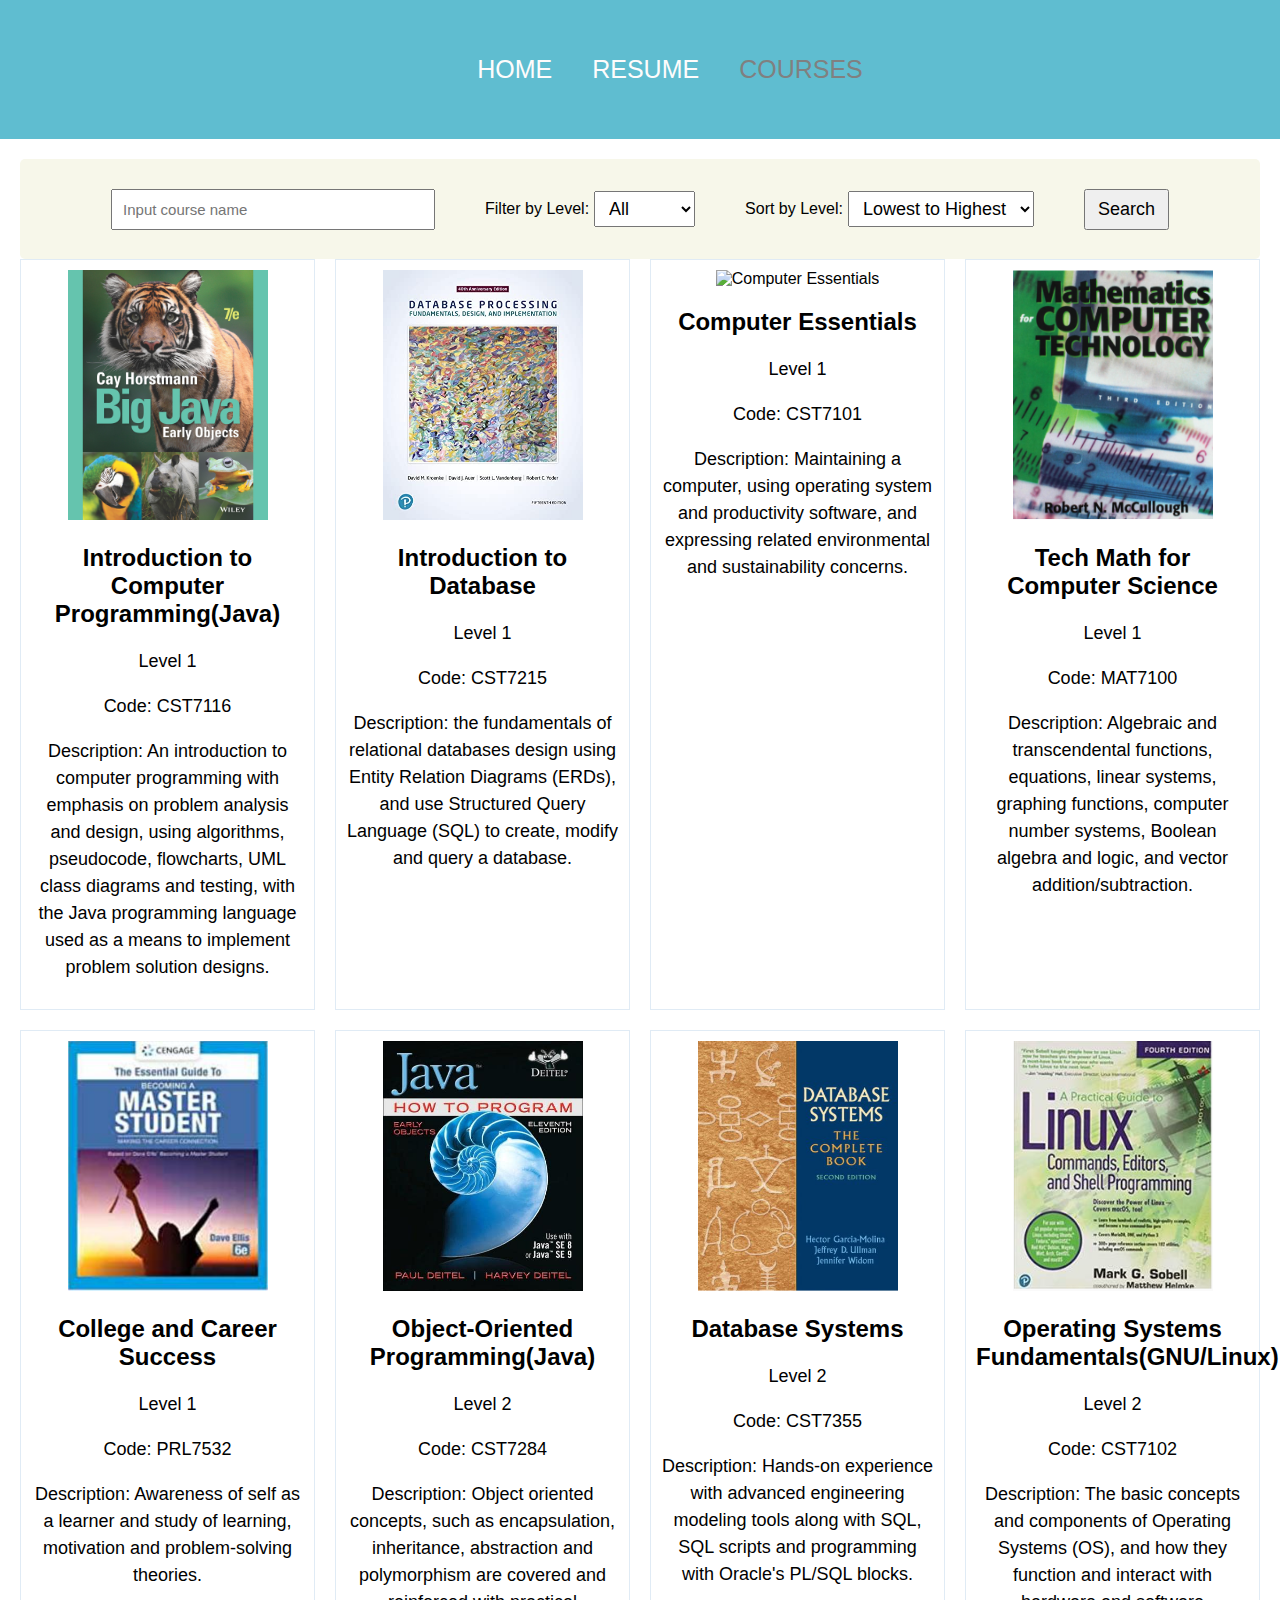
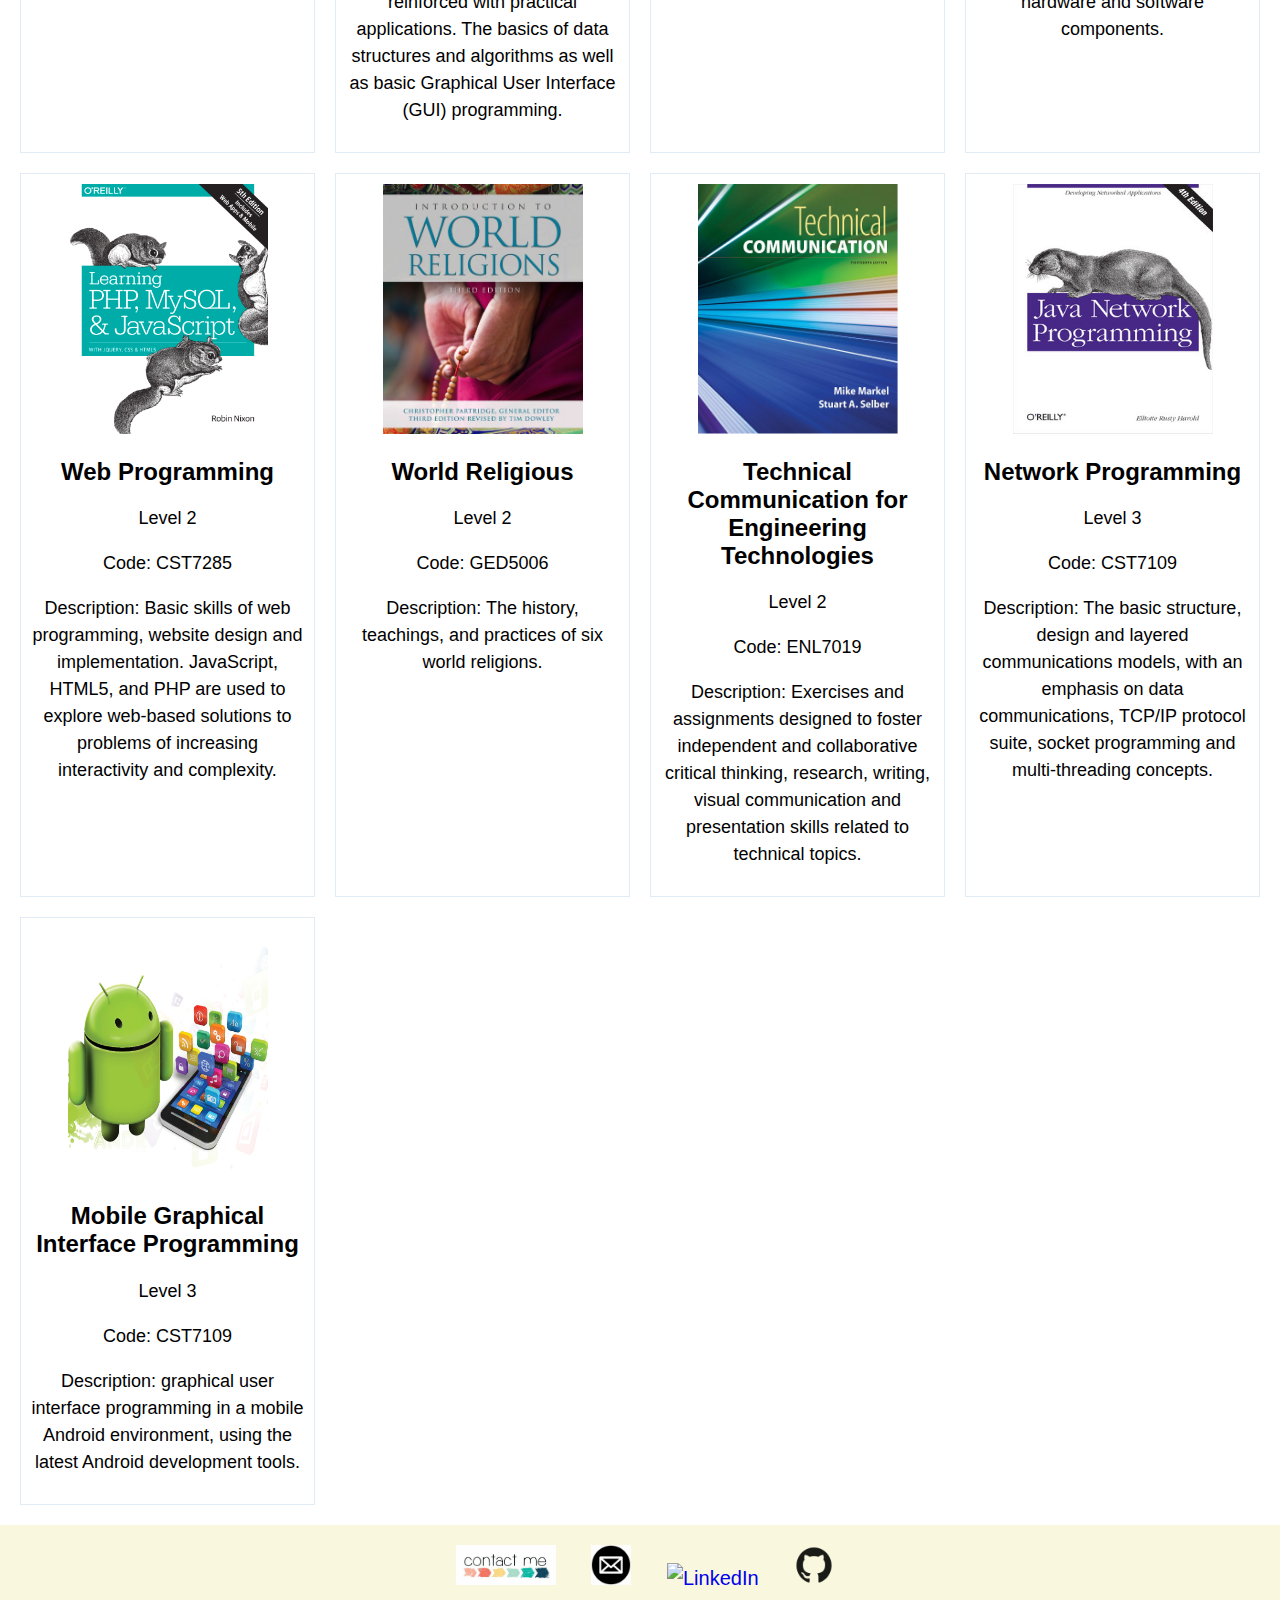
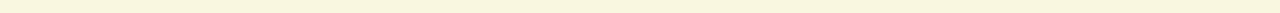
==== courses.html @ 8726d725 "first version" ====
<!DOCTYPE html>
<html lang="en">
<head>
    <meta charset="UTF-8">
    <meta name="viewport" content="width=device-width, initial-scale=1.0">
    <meta name="author" content="Yao Huang">
    <title>Yao's Courses</title>
    <link rel="stylesheet" type="text/css" href="Styles/main.css">
</head>
<body>
    <!--header-->
    <header>
        <nav>
            <ul class="header-list">
                <li><a href="index.html" class="header-a">HOME</a></li>
                <li><a href="resume.html" class="header-a">RESUME</a></li>
                <li><a class="header-a-selected">COURSES</a></li>
            </ul>
        </nav>
    </header>

    <!--body-->
    <main>
        <div class="courses-container">
            <form class="course-form" onsubmit="event.preventDefault(); filterCourses(event);">
				<div>
					<input class="search-bar" type="text" placeholder="Input course name" id="query" name="query">
				</div>
				
				<div>
					<label for="filter-level">Filter by Level: </label>
					<select class="course-select" id="filter-level" name="filter-level" onchange="filterCourses(event)">
					  <option>All</option>
					  <option>Level 1</option>
					  <option>Level 2</option>
					  <option>Level 3</option>
					</select>
				</div>
			  
				<div>
					  <label for="sort-level">Sort by Level: </label>
					  <select class="course-select" id="sort-level" name="sort-level" onchange="filterCourses(event)">
						<option>Lowest to Highest</option>
						<option>Highest to Lowest</option>
					  </select>
				</div>
				
				<button class="course-button" type="submit">Search</button>
			</form>
             
			<div class="course-list" id="course-list">
			</div>
		</div>
    </main>

    <!--footer-->
    <footer>
    <p>
        <img src="Images/contact.jpg" alt="contact" class="footer-contact"/>
        <a href="mailto:huangyao0818@gmail.com" class="footer-a">
            <img src="Images/Email.jpg" alt="Email" class="footer-img"/>
        </a>
        <a href="https://www.linkedin.com/in/alicia-yao-huang/" target="_blank" class="footer-a">
            <img src="Images/Linkedin.jpg" alt="LinkedIn" class="footer-img"/>
        </a>
        <a href="https://github.com/ottawaAli" target="_blank" class="footer-a">
            <img src="Images/Github.png" alt="Github" class="footer-img"/>
        </a>
    </p>
    </footer>
	<script src="Scripts/course.js" type="text/javascript"></script>
</body>
</html>
---- Styles/main.css ----
/*
Name: Yao Huang
Date: June 25 2023
Section: 23S_CST7285_300
This is the CSS file of Assignment 1.
*/

html {
    height: 100%;
}

/* Style the header */
header {
    color: ghostwhite;
	font-family: "dance", cursive,"Helvetica Neue", Arial, sans-serif;
	background-color:#5fbdd0;
    width: 100%;
    position: relative;
	text-align: center; 
	padding: 30px;

}

/* Style the navigation */
header nav {
	display: flex;
    font-size: 25px;
	justify-content: center; /* Horizontally center the navigation items */
}


.header-list {
    display: flex;
    list-style: none;
}

header ul li {
    margin-right: 40px;
	text-align: center; 
}

a:hover {
    color: #3369ff;
    text-decoration: underline;
}

/* Style the index */
.index-container > div {
    width: 100%;
    max-width: 1000px; 
}

.index-container {
	display: flex;
    justify-content: space-between;
    margin: 0 auto;
}

.index-left-section,
.index-right-section {
    width: 50%;
	max-width: 400px; 
	margin: 0 auto;
}

.index-left-section {
    display: flex;
    flex-direction: column;
}


/* Style the sun gif small and in the middle */
.sun-image img {
  width: 30%;
  height: auto;
  margin: 0 auto; 
  display: block;
}

/* Style the interest picture */
.index-bottom-photo img {
  width: 400px;
  height: 400px;
}

.index-middle-section {
	display: flex;
	flex-direction: column;
	justify-content: center;
	align-items: center;
}

/* Style the picture of index */
.center-img {
    display: flex;
    align-items: center;
    justify-content: center;
    width: 200px;
    height: 100%;
    margin: 0 auto;
    border-radius: 50%; 
}

.center-img img {
    max-width: 100%;
    max-height: 100%;
}

/* Style the right section */
.index-right-section {
    float: right;
    display: flex; 
	flex-direction: column; 
	justify-content: center;
	align-items: center; 
}

.index-right-section p {
    margin-bottom: 20px;
}



body {
    min-height: 100%;
    padding: 0;
    display: flex;
    flex-direction: column;
    margin: 0;
    font-family: Helvetica, Arial, sans-serif;    
	overflow-x: hidden;

}

.left-align {
    text-align: left;
}

.right-align {
    float: right;
}

.body-list {
	list-style-type: circle;
}

h1 {
    font-size: 33px;
    margin-top: 50px;
}

p {
    font-size: 18px;
    line-height: 1.5;
}


.header-a {
    color: rgb(254, 252, 252);
    text-decoration: none;
}

.header-a-selected {
    color:gray;
    text-decoration: none;
}

.header-a-selected:hover {
    color:gray;
    text-decoration: none;
}

.body-a {
    color: coral;
    text-decoration: none;
}

.resume-body {
    margin: 0 500px;
    display: flex;
    flex-direction: column;
    align-items: left;
    justify-content: left;
    position: relative;
}

.bold-text {
  font-weight: bold;
}

.italic-text {
  font-style: italic;
}

.photo-container {
    margin-left: 42%;
    width: 100px; 
    height: 100px; 
}
  
.circle-photo {
    width: 100%; 
    height: 100%; 
    border-radius: 50%; 
}

.resume-h1 {
    text-align: center;
    margin-top: 0;
}

.resume-h2 {
    text-align: left;
    margin: 0;
}

.resume-h3 {
    text-align: left;
}

.horizontal-line1 {
    position: absolute;
    left: 0;
    right: 0;
    margin: 0; /* Adjust the margin value to add spacing */
    border: none;
    height: 4px;
    background-color: #5fbdd0;
}

.horizontal-line2 {
    position: absolute;
    left: 0;
    right: 0;
    margin: 0;
    border: none;
    height: 2px;
    background-color: #5fbdd0;
}

.with-date {
    display: flex;
    justify-content: space-between;
    margin-bottom: 10px;
}

.courses-container {
    max-width: 100%;
    margin: 0 auto;
    padding: 20px;
}

.course-form {
	background-color: #f7f7ea;
	width:  1200;
	height: 100px;
	border-radius: 5px;
	display: flex;
	flex-direction: row;
	justify-content: center;
	align-items: center;
	gap: 50px;
}

.course-form > div {
	display: flex;
	align-items: center;
	gap: 5px;
}

.search-bar {
	font-size: 15px;
	padding: 10px;
	width: 300px;
}

.search-bar::placeholder {
  font-size: 15px;
}

.course-select {
  font-size: 18px;
  padding: 6px 10px;
}

.course-button {
  font-size: 18px;
  padding: 8px 12px;
}

.course-list {
	display: grid;
	grid-template-columns: repeat(auto-fit, minmax(250px, 1fr));
	grid-gap: 20px;
}

.course-card {
	border: 1px solid #e0ebf5;
	padding: 10px;
	text-align: center;
}

.course-card img {
	width: 200px;
	height: 250px;
}

/*style for footer---begin*/
footer {
    color:darkblue;
    text-align: center;
    background-color: #F9F7DE;
    margin-top: auto;
}

footer p {
    font-size: 20px;
}

.footer-a {
    text-decoration: none;
    margin-left: 20px;
}

footer a:hover {
    text-decoration: none;
}

.footer-img {
    width: 40px;
    height: 40px;
    margin-left: 10px;
}

.footer-contact {
    width: 100px;
    height: 40px;
    margin-left: 10px;
}

.footer-img:hover {
    opacity: 0.8;
    transform: scale(1.1);
}
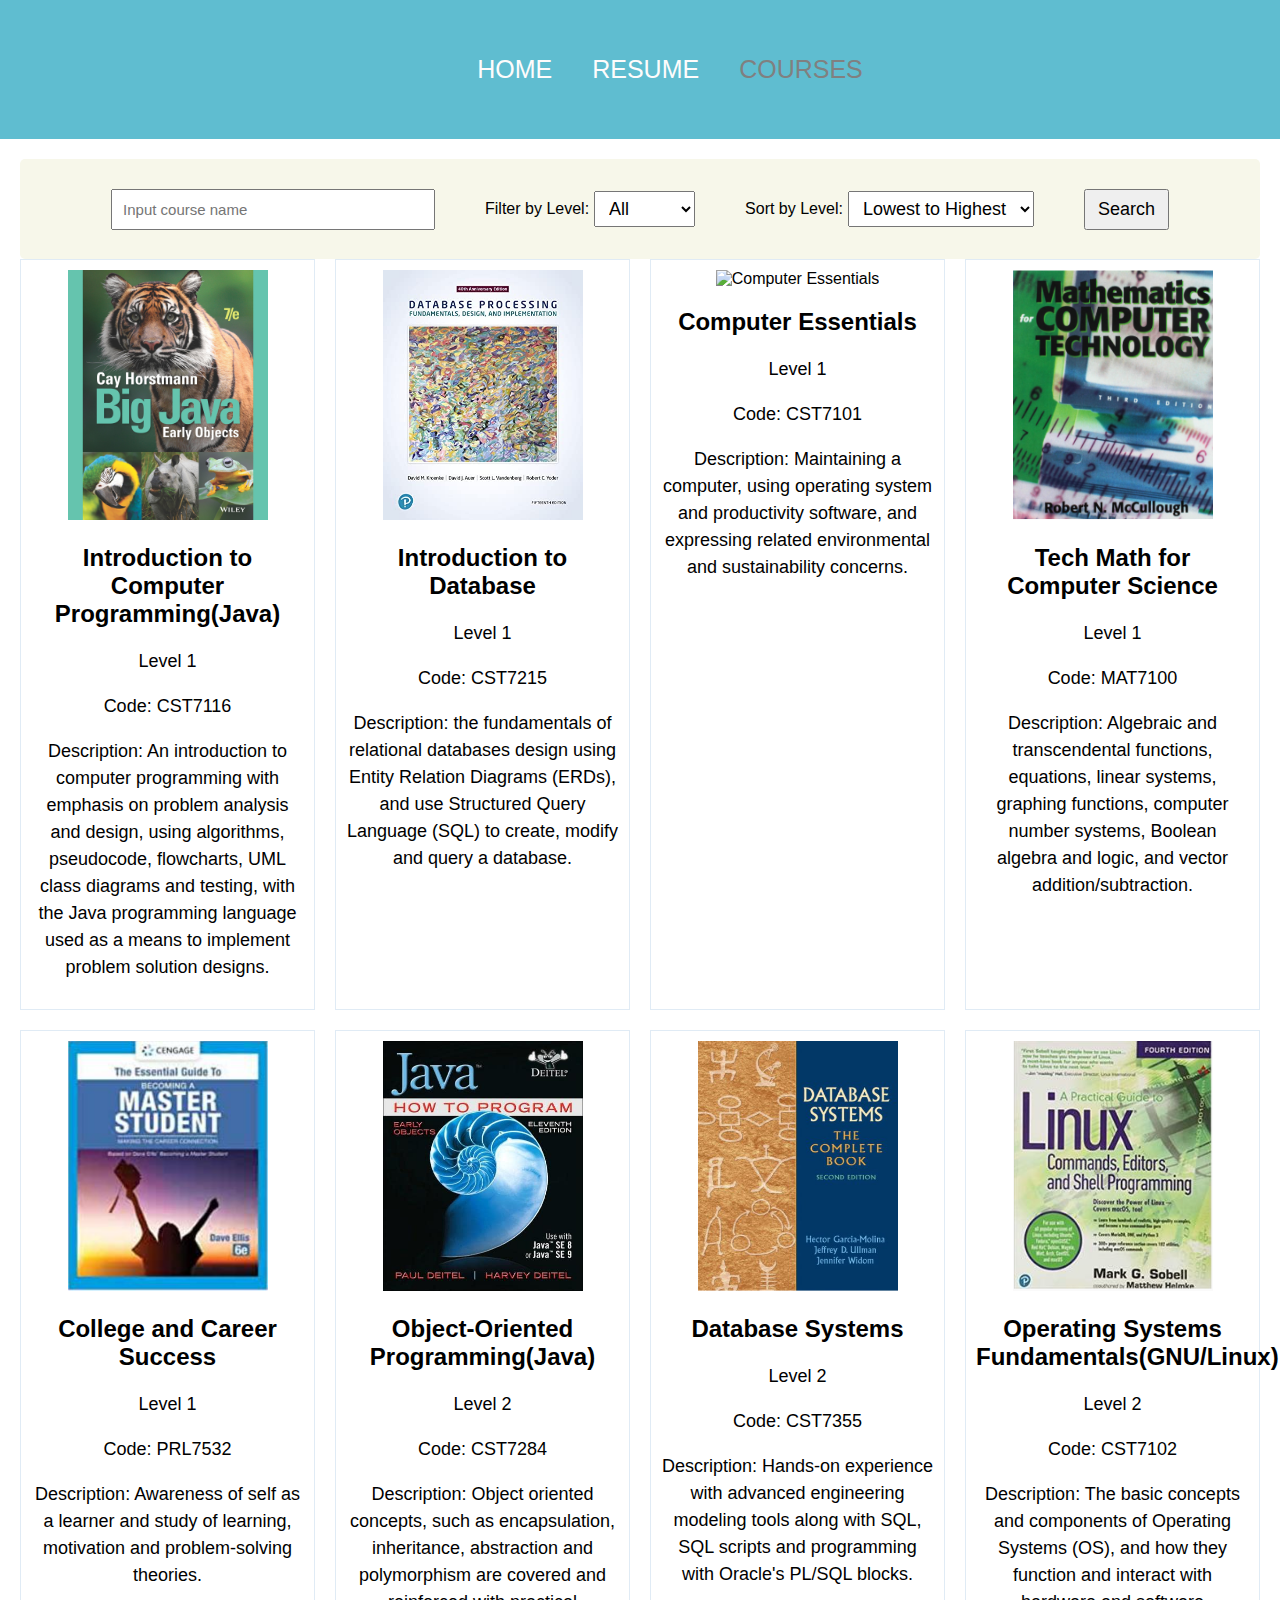
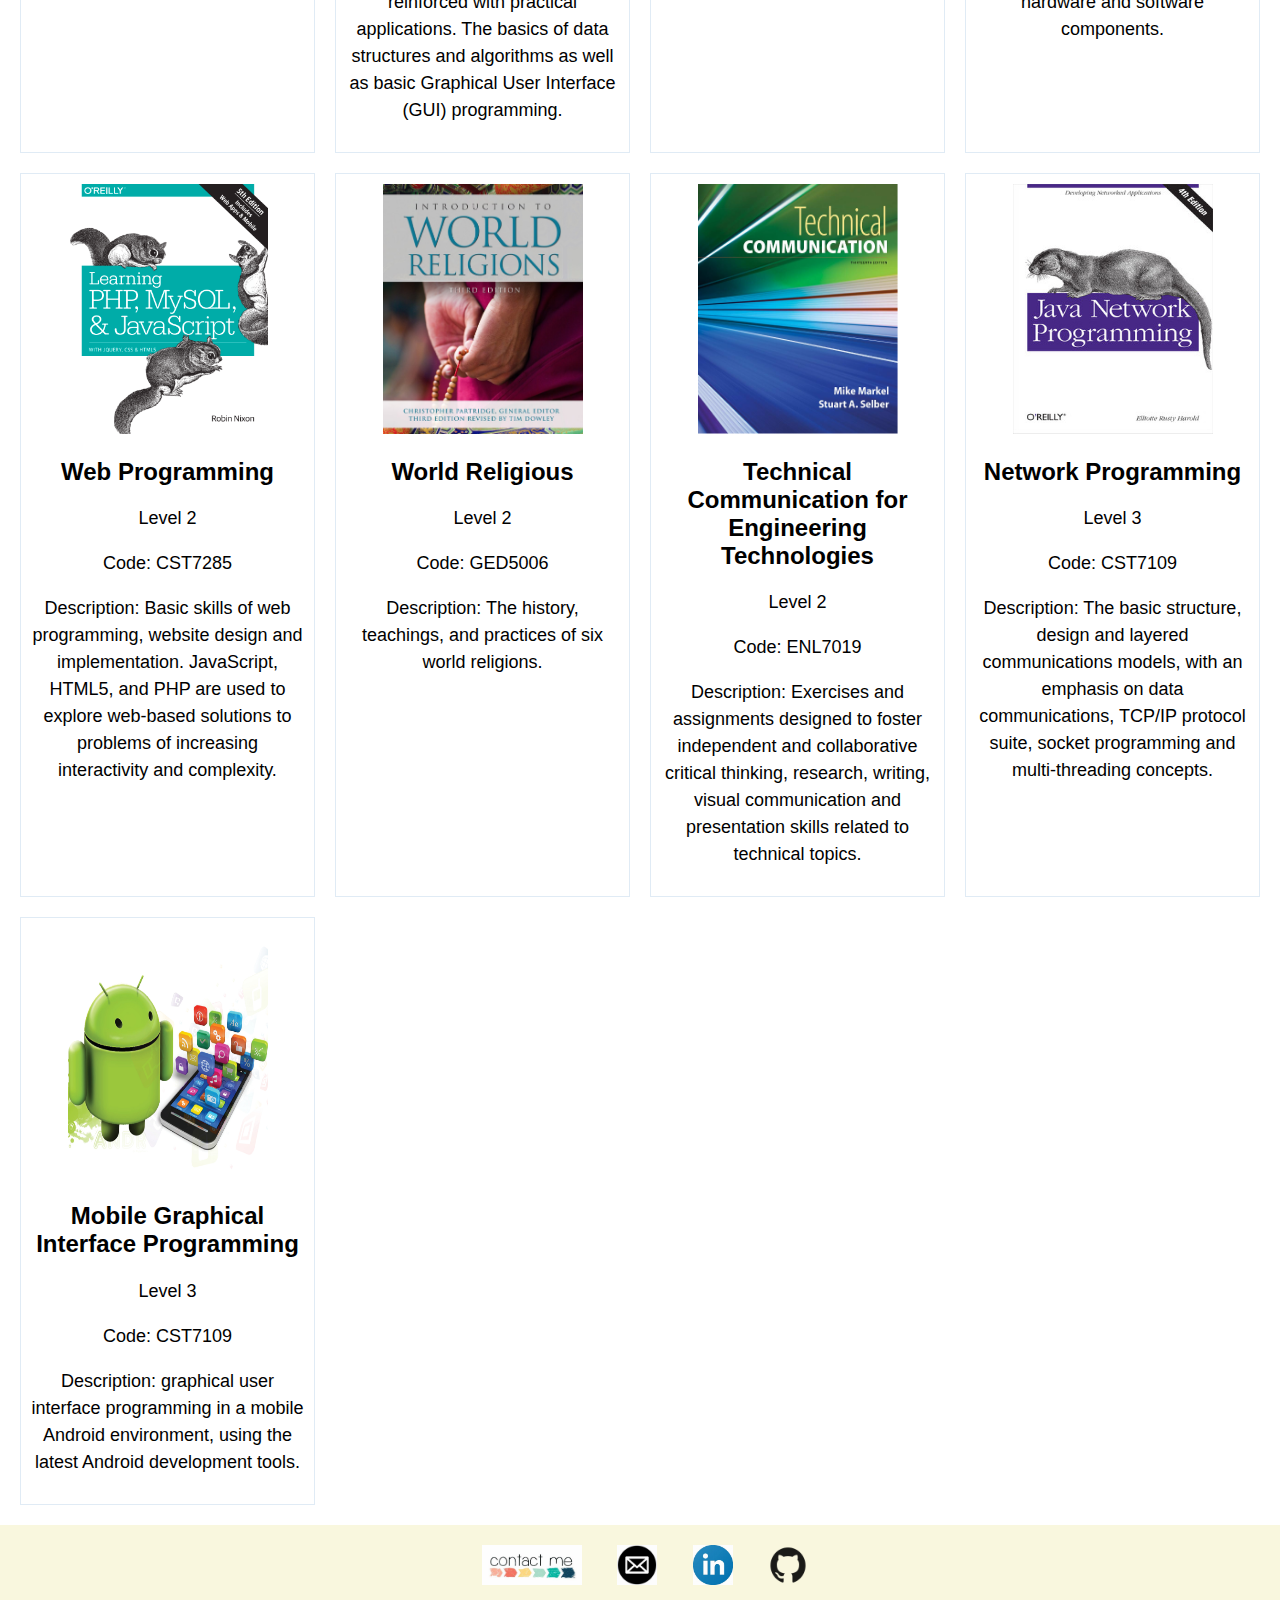
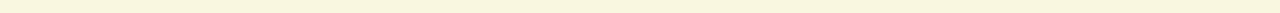
==== commit b50f3c03: "add lab" ====
--- a/courses.html
+++ b/courses.html
@@ -4,7 +4,8 @@
     <meta charset="UTF-8">
     <meta name="viewport" content="width=device-width, initial-scale=1.0">
     <meta name="author" content="Yao Huang">
-    <title>Yao's Courses</title>
+    <link rel="shortcut icon" href="Images/R.gif">
+	<title>Yao's Resume</title>
     <link rel="stylesheet" type="text/css" href="Styles/main.css">
 </head>
 <body>
@@ -56,18 +57,18 @@
     <!--footer-->
     <footer>
     <p>
-        <img src="Images/contact.jpg" alt="contact" class="footer-contact"/>
+        <img src="Images/contact.jpg" alt="contact" class="footer-contact">
         <a href="mailto:huangyao0818@gmail.com" class="footer-a">
-            <img src="Images/Email.jpg" alt="Email" class="footer-img"/>
+            <img src="Images/Email.jpg" alt="Email" class="footer-img">
         </a>
         <a href="https://www.linkedin.com/in/alicia-yao-huang/" target="_blank" class="footer-a">
-            <img src="Images/Linkedin.jpg" alt="LinkedIn" class="footer-img"/>
+            <img src="Images/linkedin.jpg" alt="LinkedIn" class="footer-img">
         </a>
         <a href="https://github.com/ottawaAli" target="_blank" class="footer-a">
-            <img src="Images/Github.png" alt="Github" class="footer-img"/>
+            <img src="Images/Github.png" alt="Github" class="footer-img">
         </a>
     </p>
     </footer>
-	<script src="Scripts/course.js" type="text/javascript"></script>
+	<script src="Scripts/course.js"></script>
 </body>
 </html>
--- a/Styles/main.css
+++ b/Styles/main.css
@@ -47,7 +47,7 @@
 /* Style the index */
 .index-container > div {
     width: 100%;
-    max-width: 1000px; 
+    max-width: 1300px; 
 }
 
 .index-container {
@@ -56,12 +56,6 @@
     margin: 0 auto;
 }
 
-.index-left-section,
-.index-right-section {
-    width: 50%;
-	max-width: 400px; 
-	margin: 0 auto;
-}
 
 .index-left-section {
     display: flex;
@@ -132,8 +126,9 @@
 
 }
 
-.left-align {
-    text-align: left;
+
+.college-name {
+  margin-left: 40px; /* Set the left margin of the college names*/
 }
 
 .right-align {
@@ -197,7 +192,8 @@
     width: 100px; 
     height: 100px; 
 }
-  
+
+/* Style the picture of resume page in the middle  */  
 .circle-photo {
     width: 100%; 
     height: 100%; 
@@ -268,6 +264,14 @@
 	gap: 5px;
 }
 
+.lab-image {
+		text-align: center;
+	}
+
+.lab-image img {
+		max-width: 50%;
+	}
+
 .search-bar {
 	font-size: 15px;
 	padding: 10px;
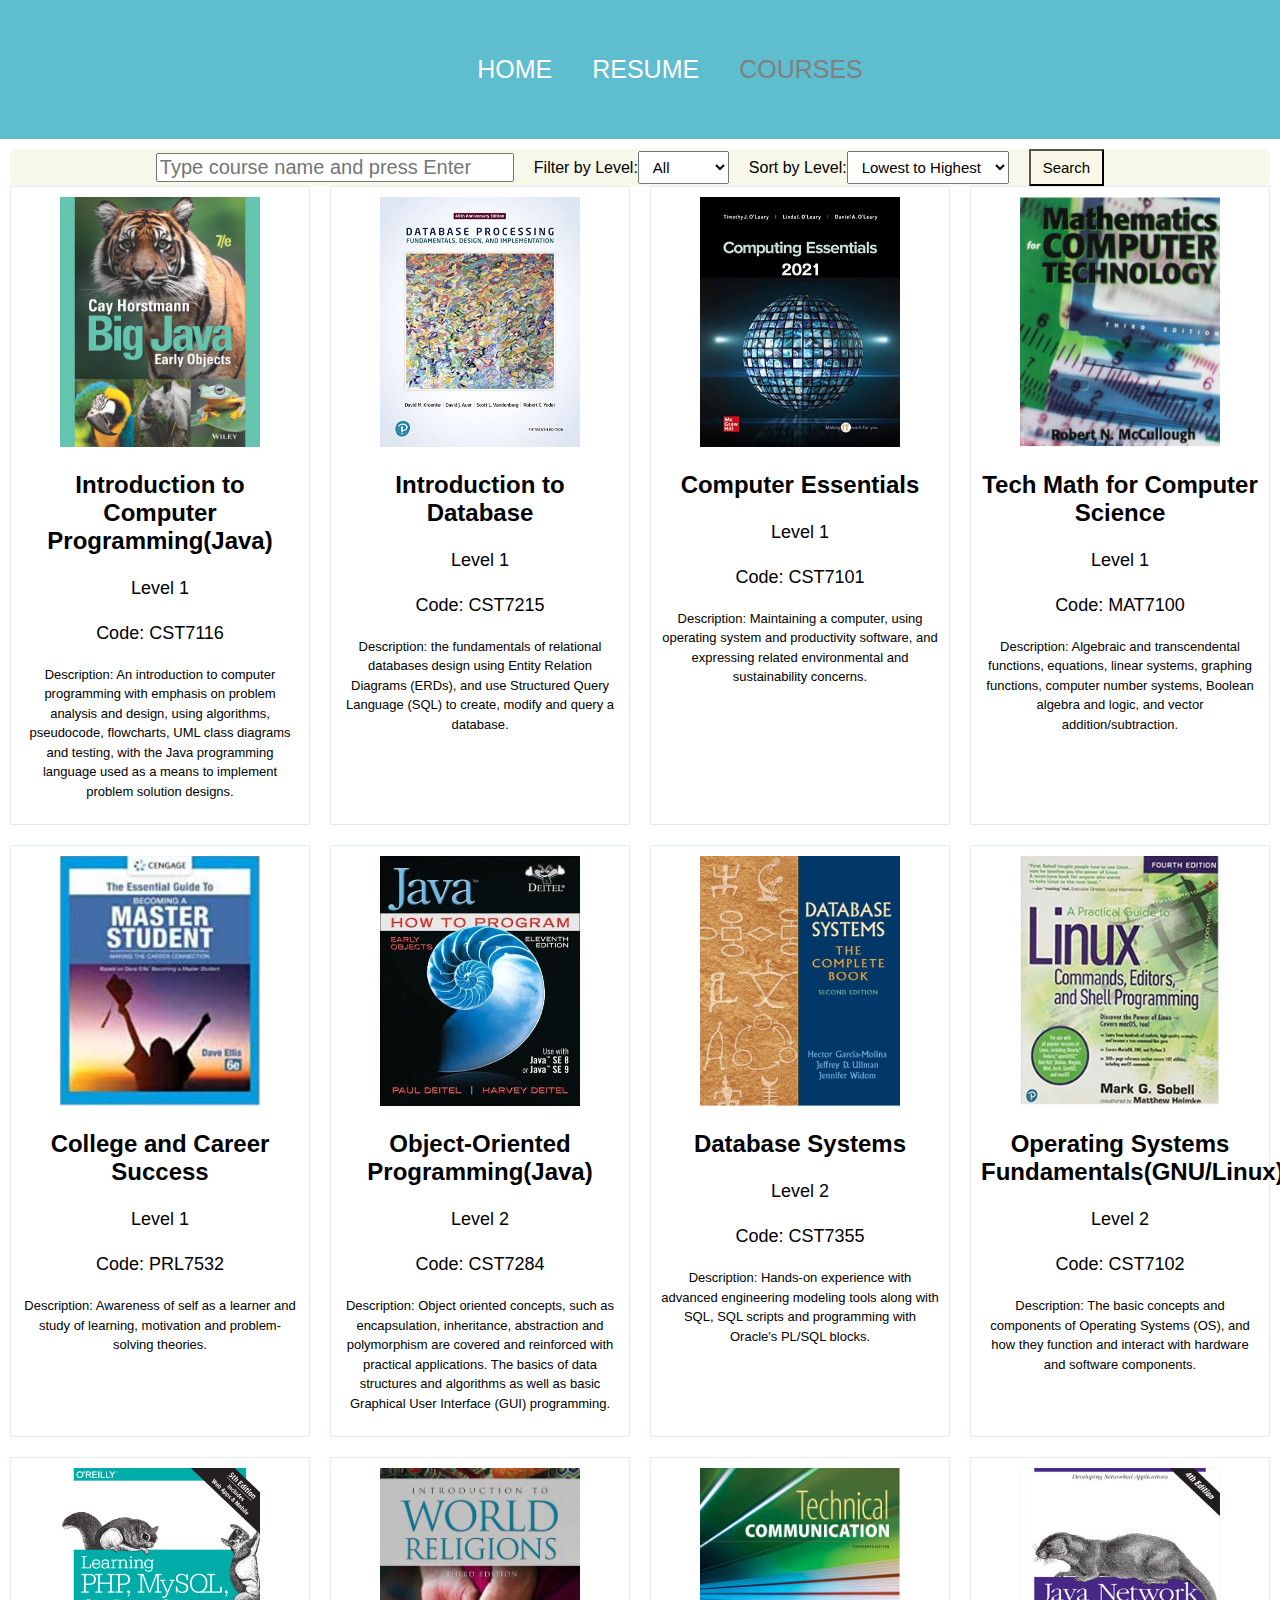
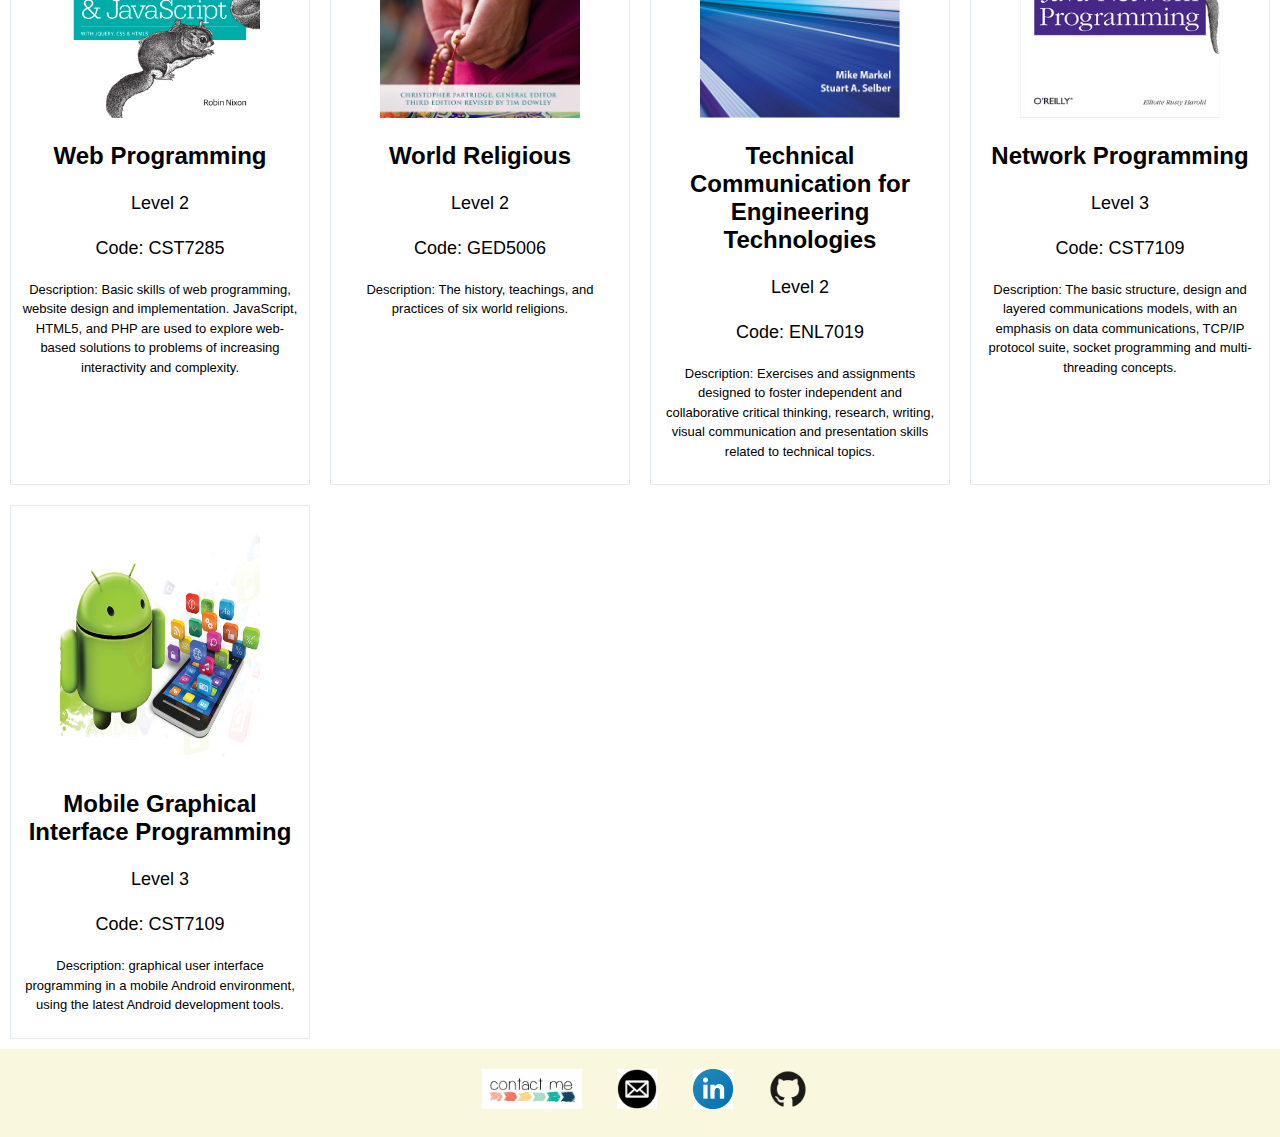
==== commit 264152d1: "modify the js" ====
--- a/courses.html
+++ b/courses.html
@@ -21,38 +21,37 @@
     </header>
 
     <!--body-->
-    <main>
-        <div class="courses-container">
-            <form class="course-form" onsubmit="event.preventDefault(); filterCourses(event);">
-				<div>
-					<input class="search-bar" type="text" placeholder="Input course name" id="query" name="query">
-				</div>
-				
-				<div>
-					<label for="filter-level">Filter by Level: </label>
-					<select class="course-select" id="filter-level" name="filter-level" onchange="filterCourses(event)">
-					  <option>All</option>
-					  <option>Level 1</option>
-					  <option>Level 2</option>
-					  <option>Level 3</option>
-					</select>
-				</div>
-			  
-				<div>
-					  <label for="sort-level">Sort by Level: </label>
-					  <select class="course-select" id="sort-level" name="sort-level" onchange="filterCourses(event)">
-						<option>Lowest to Highest</option>
-						<option>Highest to Lowest</option>
-					  </select>
-				</div>
-				
-				<button class="course-button" type="submit">Search</button>
-			</form>
-             
-			<div class="course-list" id="course-list">
-			</div>
-		</div>
-    </main>
+<main>
+    <div class="course-container">
+        <!-- calls the "selectCourse" function when the form is submitted-->		
+        <form class="course-form" onsubmit="selectCourse(event);">
+            <!-- Course name search -->
+            <input class="input-field" type="text" placeholder="Type course name and press Enter" id="search-course" name="search-course">
+            
+            <!-- Dropdown select for filtering by level -->
+            <label for="filter-level">Filter by Level: </label>
+            <select class="course-filter" id="filter-level" name="filter-level" onchange="selectCourse(event)">
+			<option value="All">All</option>
+			<option value="1">Level 1</option>
+			<option value="2">Level 2</option>
+			<option value="3">Level 3</option>
+            </select>
+          
+            <!-- Dropdown select for sorting by Level -->
+            <label for="sort-level">Sort by Level: </label>
+            <select class="course-filter" id="sort-level" name="sort-level" onchange="selectCourse(event)">
+                <option>Lowest to Highest</option>
+                <option>Highest to Lowest</option>
+            </select>
+            
+            <button class="course-button" type="submit">Search</button>
+        </form>
+         
+        <!-- Course list -->
+        <div class="course-list" id="course-list"></div>
+    </div>
+</main>
+
 
     <!--footer-->
     <footer>
--- a/Styles/main.css
+++ b/Styles/main.css
@@ -1,6 +1,6 @@
 /*
 Name: Yao Huang
-Date: June 25 2023
+Date: July 4 2023
 Section: 23S_CST7285_300
 This is the CSS file of Assignment 1.
 */
@@ -44,22 +44,40 @@
     text-decoration: underline;
 }
 
-/* Style the index */
+/* Style the index page*/
 .index-container > div {
     width: 100%;
-    max-width: 1300px; 
 }
 
 .index-container {
 	display: flex;
-    justify-content: space-between;
+    justify-content: flex-start; /* Position the flex items at the beginning of the container */
     margin: 0 auto;
 }
 
-
+/*Set the middle section occupy 50%*/
+.index-middle-section {
+    flex: 2; /* Take up twice the amount of space compared to the other flex items*/
+    display: flex;
+    flex-direction: column;
+    justify-content: center;
+    align-items: center;
+}
+
+/*Set the left section occupy 25%*/
 .index-left-section {
-    display: flex;
-    flex-direction: column;
+    flex: 1; /* Take up an equal amount of space within the container as each other*/
+	display: flex;
+    flex-direction: column;
+	justify-content: center;
+}
+
+/*Set the right section occupy 25%*/
+.index-right-section {
+    flex: 1; /* Take up an equal amount of space within the container as each other*/
+	display: flex;
+    flex-direction: column;
+    justify-content: center;
 }
 
 
@@ -77,18 +95,10 @@
   height: 400px;
 }
 
-.index-middle-section {
-	display: flex;
-	flex-direction: column;
-	justify-content: center;
-	align-items: center;
-}
-
-/* Style the picture of index */
+/* Style the picture in the left section of the index page*/
 .center-img {
     display: flex;
     align-items: center;
-    justify-content: center;
     width: 200px;
     height: 100%;
     margin: 0 auto;
@@ -100,21 +110,7 @@
     max-height: 100%;
 }
 
-/* Style the right section */
-.index-right-section {
-    float: right;
-    display: flex; 
-	flex-direction: column; 
-	justify-content: center;
-	align-items: center; 
-}
-
-.index-right-section p {
-    margin-bottom: 20px;
-}
-
-
-
+/* Style the body of the index page*/
 body {
     min-height: 100%;
     padding: 0;
@@ -126,9 +122,9 @@
 
 }
 
-
+/* Set the left margin of the college names*/
 .college-name {
-  margin-left: 40px; /* Set the left margin of the college names*/
+  margin-left: 40px; 
 }
 
 .right-align {
@@ -136,7 +132,7 @@
 }
 
 .body-list {
-	list-style-type: circle;
+	list-style-type: circle; /*Display a small circle as the marker before each list item.*/
 }
 
 h1 {
@@ -170,11 +166,11 @@
     text-decoration: none;
 }
 
+/* Set the style of the resume page */
 .resume-body {
-    margin: 0 500px;
-    display: flex;
-    flex-direction: column;
-    align-items: left;
+    margin: 0 15%; /* Set the margin*/
+    display: flex;
+    flex-direction: column;
     justify-content: left;
     position: relative;
 }
@@ -188,12 +184,13 @@
 }
 
 .photo-container {
-    margin-left: 42%;
+    margin-left: auto;
+    margin-right: auto;
     width: 100px; 
     height: 100px; 
 }
 
-/* Style the picture of resume page in the middle  */  
+/* Style the picture of the resume page in the middle  */  
 .circle-photo {
     width: 100%; 
     height: 100%; 
@@ -234,36 +231,7 @@
     background-color: #5fbdd0;
 }
 
-.with-date {
-    display: flex;
-    justify-content: space-between;
-    margin-bottom: 10px;
-}
-
-.courses-container {
-    max-width: 100%;
-    margin: 0 auto;
-    padding: 20px;
-}
-
-.course-form {
-	background-color: #f7f7ea;
-	width:  1200;
-	height: 100px;
-	border-radius: 5px;
-	display: flex;
-	flex-direction: row;
-	justify-content: center;
-	align-items: center;
-	gap: 50px;
-}
-
-.course-form > div {
-	display: flex;
-	align-items: center;
-	gap: 5px;
-}
-
+/* Style the image of the Lab to the middle*/
 .lab-image {
 		text-align: center;
 	}
@@ -272,23 +240,85 @@
 		max-width: 50%;
 	}
 
-.search-bar {
-	font-size: 15px;
-	padding: 10px;
-	width: 300px;
-}
-
-.search-bar::placeholder {
+
+/* Style the date to the right*/
+.with-date {
+    display: flex;
+    justify-content: space-between; /* Evenly distributes the child elements along the main axis*/
+    margin-bottom: 10px;
+}
+
+/* Style the logos*/
+.Googlelogo {
+  width: 60px;
+  height: 20px;
+}
+
+.HRBlogo {
+  width: 110px;
+  height: 20px;
+}
+
+.CAlogo {
+  width: 30px;
+  height: 20px;
+}
+
+.Shilogo {
+  width: 20px;
+  height: 20px;
+}
+
+.Alilogo {
+  width: 150px;
+  height: 30px;
+}
+
+/* Style the courses container*/
+.course-container {
+    max-width: 100%;
+    margin: 0 auto;
+    padding: 10px;
+}
+
+.course-form {
+	background-color: #f7f7ea;
+	border-radius: 5px;
+	display: flex;
+	justify-content: center; /* Distribute the child elements in the center */
+    align-items: center; /* Center the content vertically */
+    padding: 0 30px; /* Add horizontal spacing between the child elements */
+}
+
+.course-form input,
+.course-form select,
+.course-form button {
+    margin-right: 20px; /* Add horizontal spacing between the form elements */
+}
+
+.course-form > div {
+	display: flex;
+	align-items: center;
+	flex: 1; /* Take up an equal amount of space within the container*/
+}
+
+.input-field {
+	font-size: 20px;
+	width: 350px;
+}
+
+.input-field::placeholder {
+  font-size: 20px;
+}
+
+.course-filter {
   font-size: 15px;
-}
-
-.course-select {
-  font-size: 18px;
   padding: 6px 10px;
 }
 
 .course-button {
-  font-size: 18px;
+   background-color: #fbf8e7;
+   font-size: 15px;
   padding: 8px 12px;
 }
 
@@ -298,15 +328,20 @@
 	grid-gap: 20px;
 }
 
-.course-card {
+.course-block {
 	border: 1px solid #e0ebf5;
 	padding: 10px;
 	text-align: center;
 }
 
-.course-card img {
+.course-block img {
 	width: 200px;
 	height: 250px;
+}
+
+/*Set the font size of the course description*/
+.small-description {
+    font-size: 13px; /* Set the font size to your desired smaller size */
 }
 
 /*style for footer---begin*/
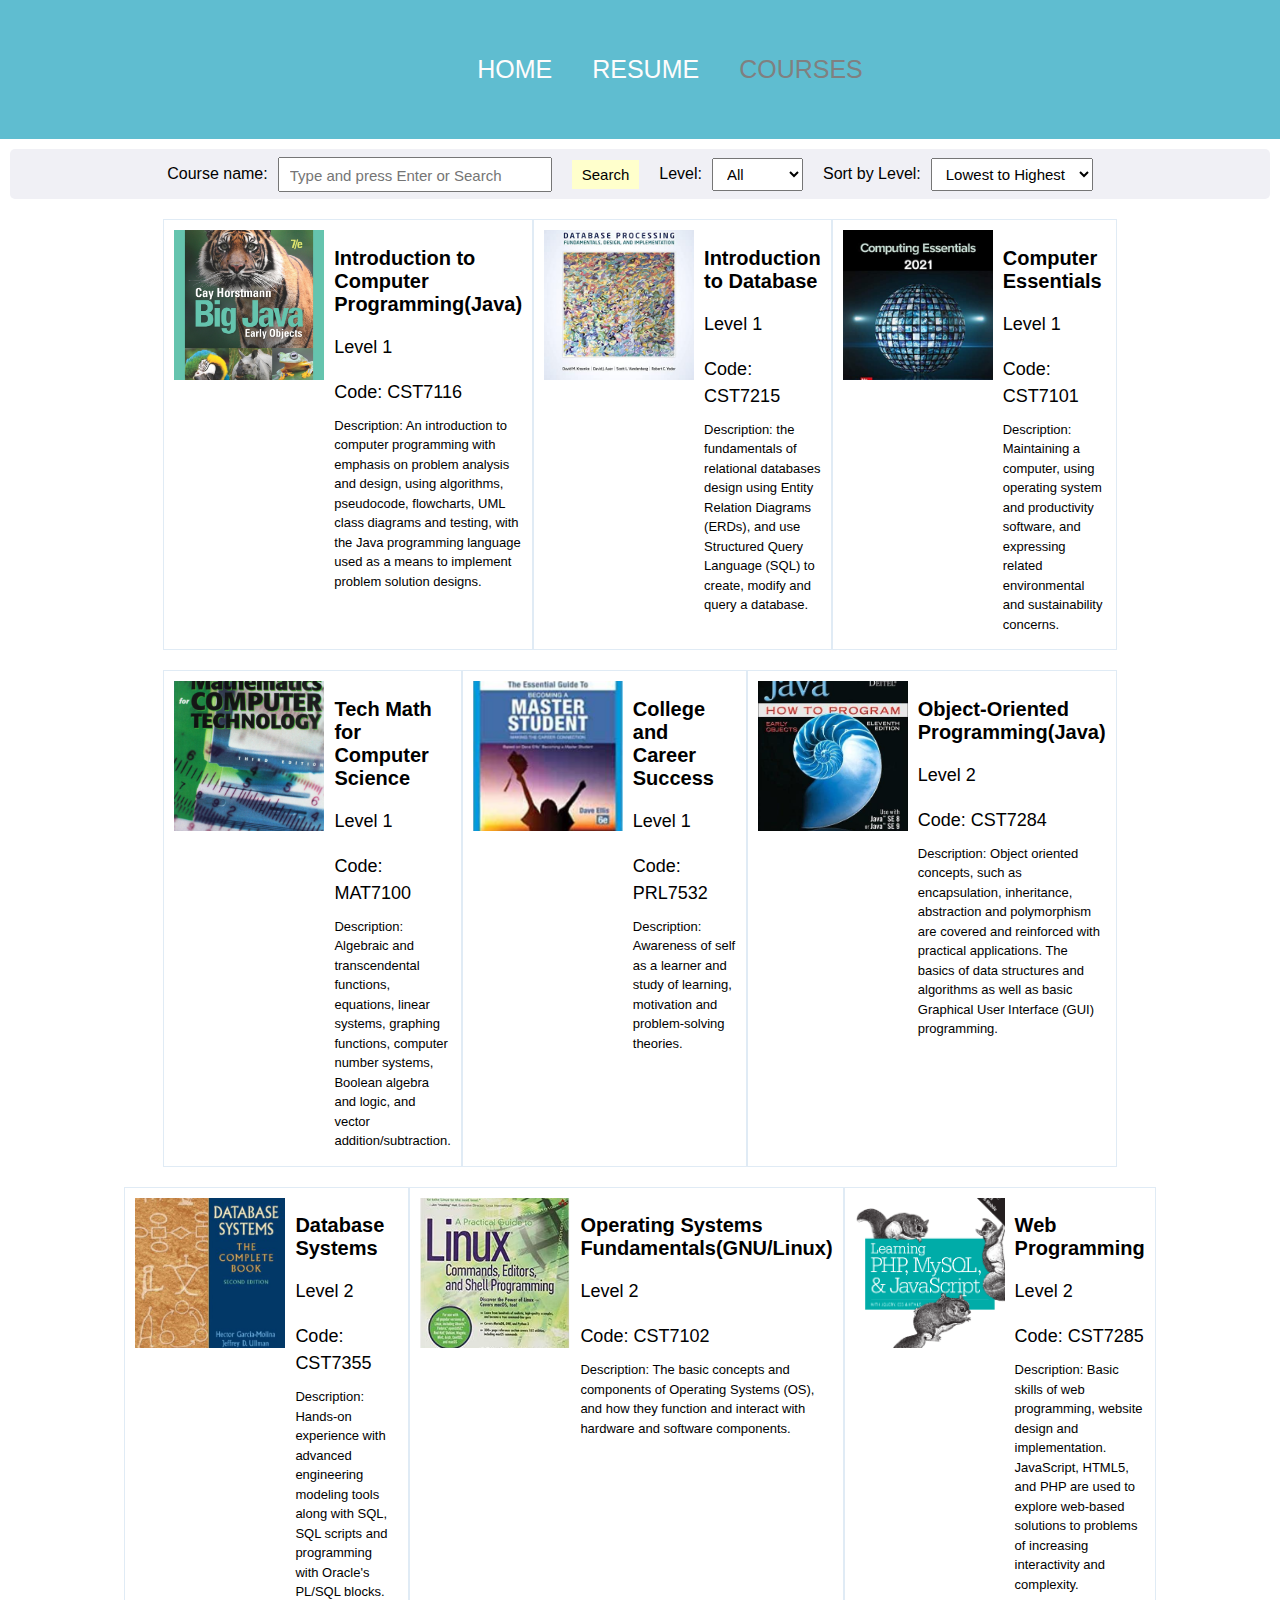
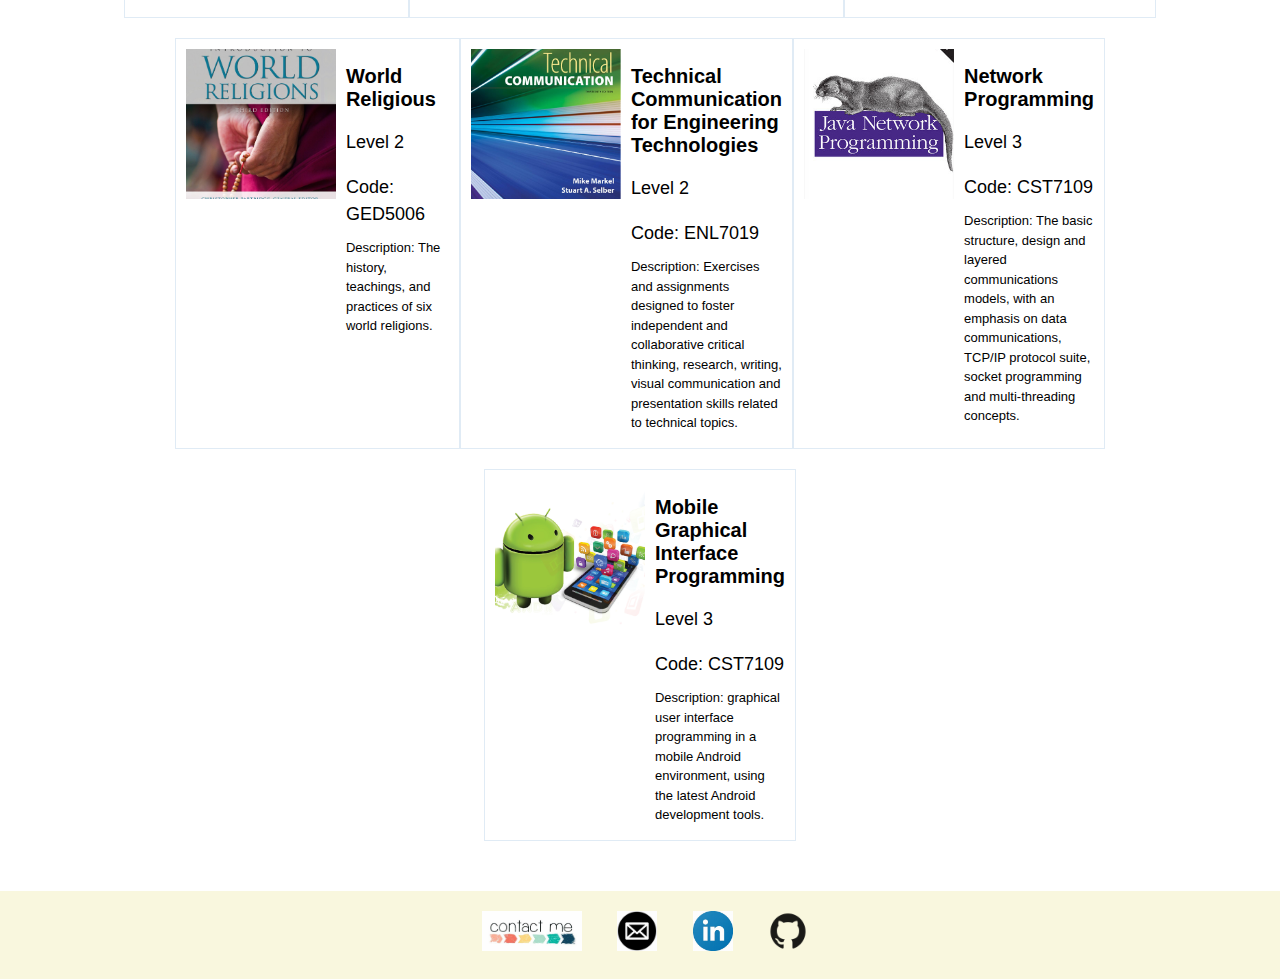
==== commit e4e96a8f: "modify course page" ====
--- a/courses.html
+++ b/courses.html
@@ -25,11 +25,14 @@
     <div class="course-container">
         <!-- calls the "selectCourse" function when the form is submitted-->		
         <form class="course-form" onsubmit="selectCourse(event);">
-            <!-- Course name search -->
-            <input class="input-field" type="text" placeholder="Type course name and press Enter" id="search-course" name="search-course">
-            
+
+			<!-- Course name search -->
+            <label for="input-field">Course name: </label>
+			<input class="input-field" type="text" placeholder="Type and press Enter or Search" id="search-course" name="search-course">
+            <button class="course-button" type="submit">Search</button>
+	
             <!-- Dropdown select for filtering by level -->
-            <label for="filter-level">Filter by Level: </label>
+            <label for="filter-level">Level: </label>
             <select class="course-filter" id="filter-level" name="filter-level" onchange="selectCourse(event)">
 			<option value="All">All</option>
 			<option value="1">Level 1</option>
@@ -43,12 +46,12 @@
                 <option>Lowest to Highest</option>
                 <option>Highest to Lowest</option>
             </select>
-            
-            <button class="course-button" type="submit">Search</button>
         </form>
          
         <!-- Course list -->
         <div class="course-list" id="course-list"></div>
+		<!-- Course blocks will be dynamically generated here -->
+
     </div>
 </main>
 
--- a/Styles/main.css
+++ b/Styles/main.css
@@ -78,21 +78,15 @@
 	display: flex;
     flex-direction: column;
     justify-content: center;
-}
-
-
-/* Style the sun gif small and in the middle */
-.sun-image img {
-  width: 30%;
-  height: auto;
-  margin: 0 auto; 
-  display: block;
-}
+	align-items: center;
+}
+
+
 
 /* Style the interest picture */
-.index-bottom-photo img {
-  width: 400px;
-  height: 400px;
+.index-right-photo img {
+  width: 300px;
+  height: 300px;
 }
 
 /* Style the picture in the left section of the index page*/
@@ -282,12 +276,13 @@
 }
 
 .course-form {
-	background-color: #f7f7ea;
+	background-color: #f0f0f5;
 	border-radius: 5px;
 	display: flex;
 	justify-content: center; /* Distribute the child elements in the center */
     align-items: center; /* Center the content vertically */
     padding: 0 30px; /* Add horizontal spacing between the child elements */
+	height: 50px;
 }
 
 .course-form input,
@@ -304,44 +299,85 @@
 
 .input-field {
 	font-size: 20px;
-	width: 350px;
+	width: 250px;
+	padding: 4px 10px;
+    margin-left: 10px; 
 }
 
 .input-field::placeholder {
-  font-size: 20px;
+  font-size: 15px;
 }
 
 .course-filter {
   font-size: 15px;
   padding: 6px 10px;
+  margin-left: 10px; 
 }
 
 .course-button {
-   background-color: #fbf8e7;
-   font-size: 15px;
-  padding: 8px 12px;
-}
-
+    background-color: #ffffcc;
+    font-size: 15px;
+    padding: 6px 10px; /* Set the padding of the button (top/bottom: 4px, left/right: 8px) */
+    border: none; /* Remove the border */
+    outline: none; /* Remove the outline when the button is focused */
+    cursor: pointer; /* Set the cursor style to pointer */
+}
+
+.course-button:hover {
+    background-color: #a3d7e8; /* Set the background color when hovering */
+}
+
+.course-button:active {
+    background-color: #7fcbd9; /* Set the background color when the button is active (pressed) */
+}
+/* Style the course list */
 .course-list {
-	display: grid;
-	grid-template-columns: repeat(auto-fit, minmax(250px, 1fr));
-	grid-gap: 20px;
-}
-
+    display: flex;
+    flex-wrap: wrap;
+    justify-content: center; /* Center align the course blocks */
+	margin: 20px; /* set the gap */
+}
+
+/* Style the course block */
 .course-block {
-	border: 1px solid #e0ebf5;
-	padding: 10px;
-	text-align: center;
-}
-
-.course-block img {
-	width: 200px;
-	height: 250px;
-}
-
-/*Set the font size of the course description*/
+    flex-basis: calc(25% - 20px); /* Set the width of each course block to one-fourth minus the gap */
+    margin-bottom: 20px;
+    box-sizing: border-box; /* Include the padding and border within the width */
+    border: 1px solid #e0ebf5;
+    padding: 10px;
+    display: flex;
+}
+
+/* Style the course image */
+.course-image {
+    width: 150px;
+    height: 150px;
+    margin-right: 10px;
+}
+
+/* Style the course details */
+.course-details {
+    flex: 1;
+}
+
+.course-image img {
+    width: 100%;
+    height: 100%;
+    object-fit: cover;
+}
+
+.course-details h2 {
+    font-size: 20px;
+    margin-bottom: 10px;
+}
+
+.course-details p {
+    margin-bottom: 5px;
+}
+
 .small-description {
-    font-size: 13px; /* Set the font size to your desired smaller size */
+    font-size: 13px;
+    margin-top: 10px;
 }
 
 /*style for footer---begin*/
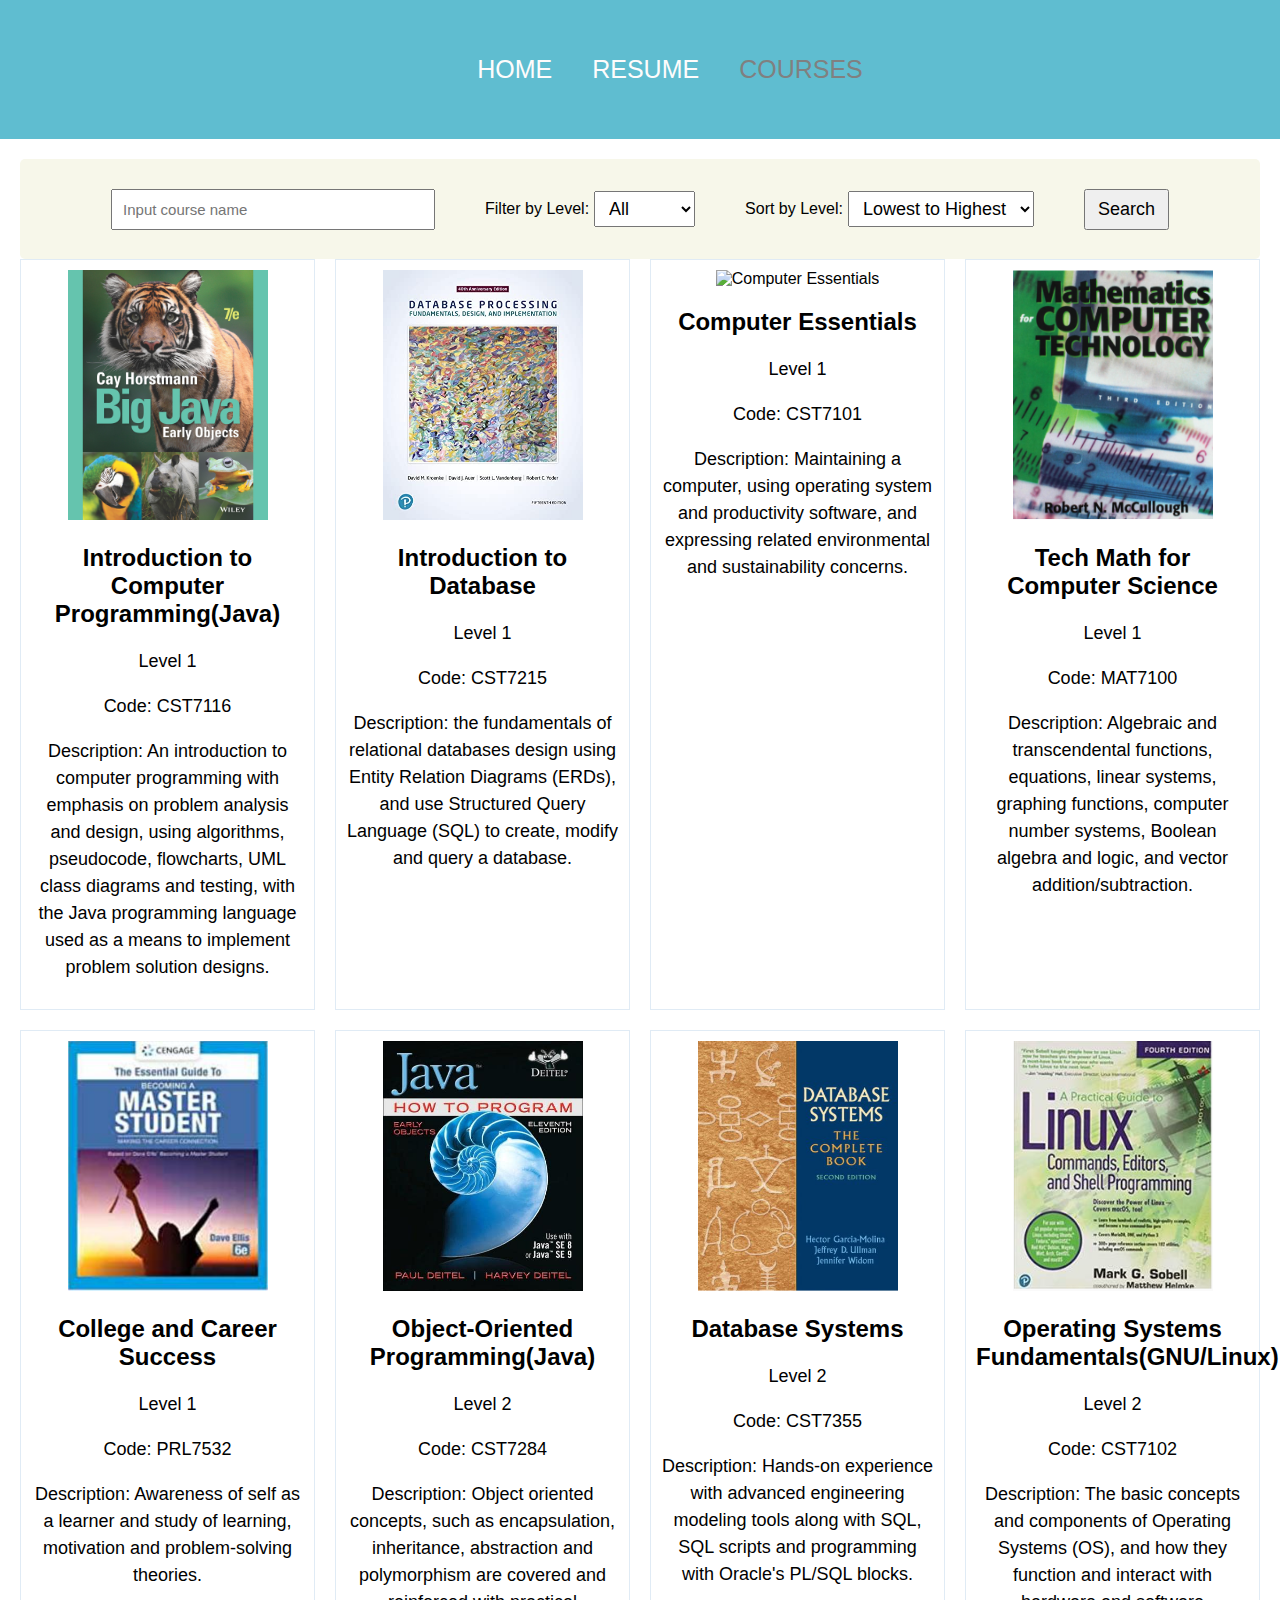
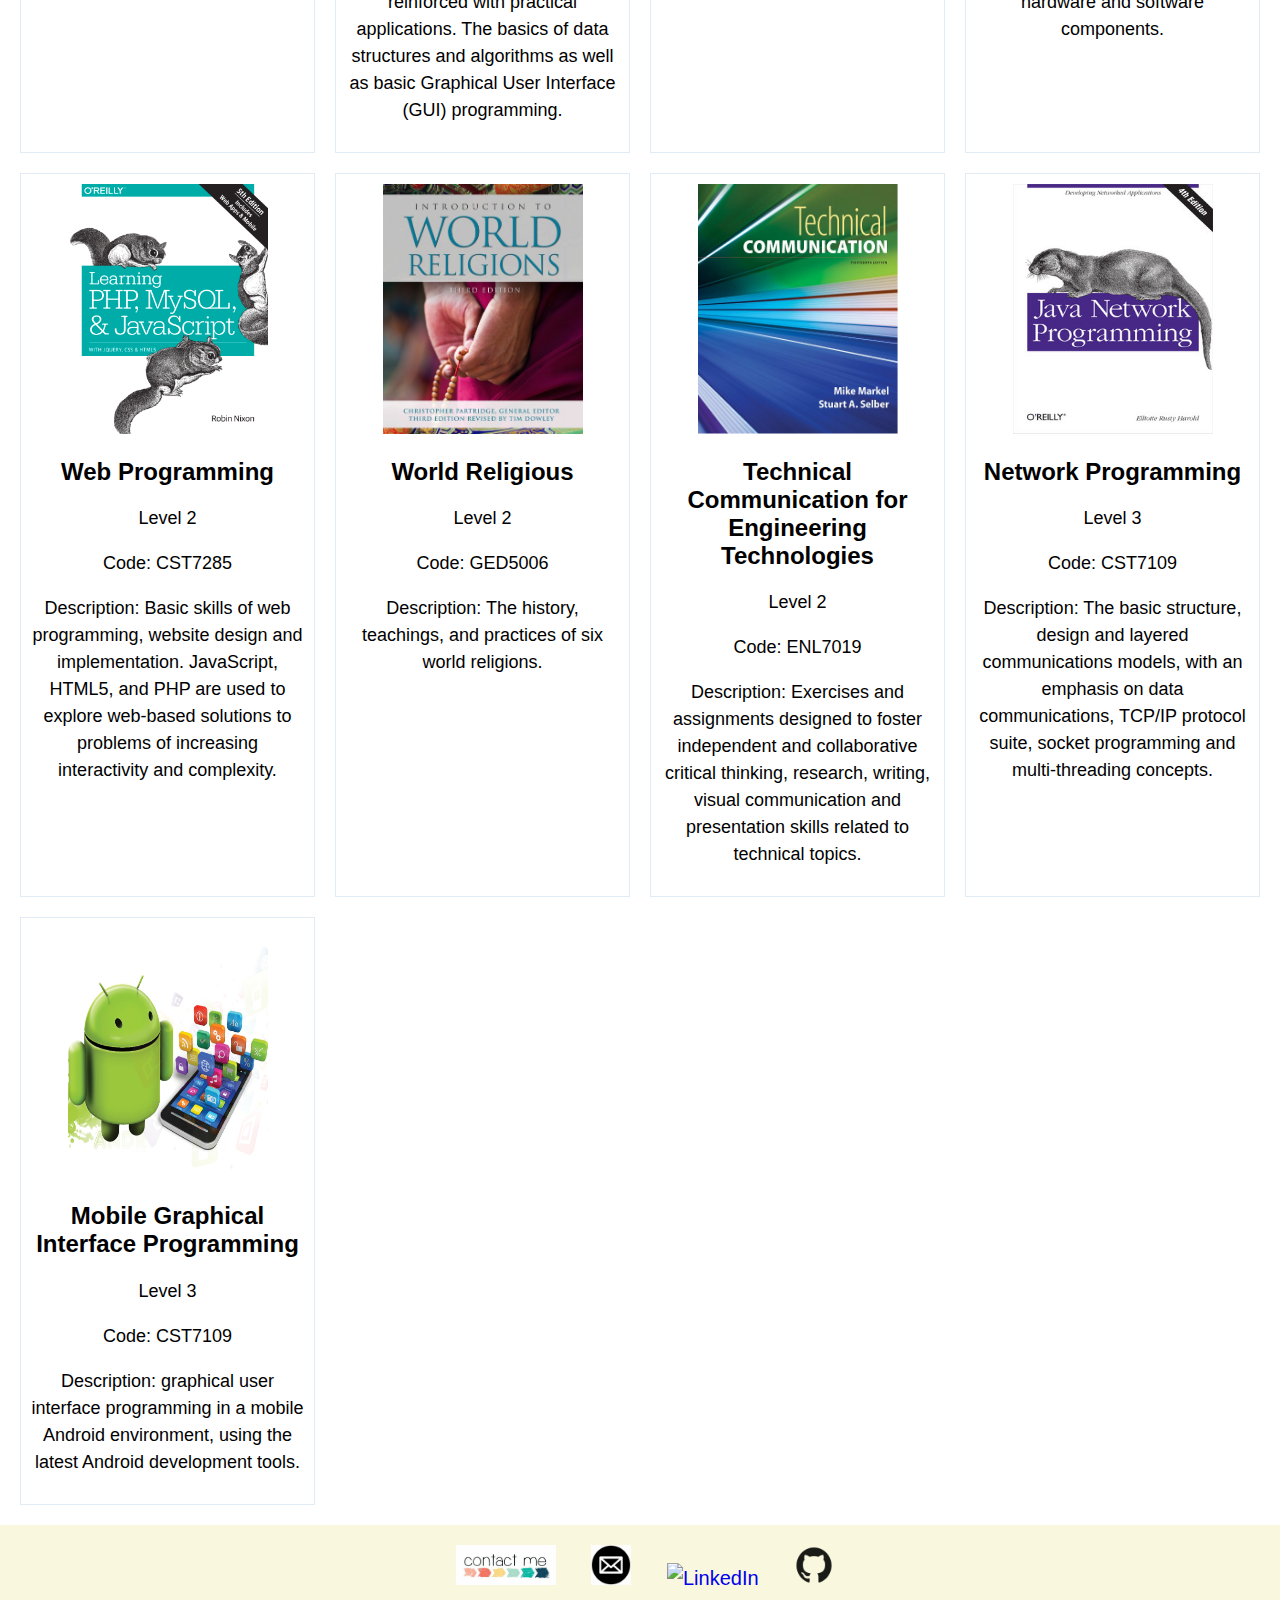
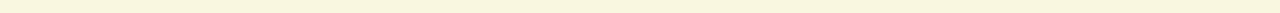
==== commit 5b8930ba: "assignment2" ====
--- a/courses.html
+++ b/courses.html
@@ -4,8 +4,7 @@
     <meta charset="UTF-8">
     <meta name="viewport" content="width=device-width, initial-scale=1.0">
     <meta name="author" content="Yao Huang">
-    <link rel="shortcut icon" href="Images/R.gif">
-	<title>Yao's Resume</title>
+    <title>Yao's Courses</title>
     <link rel="stylesheet" type="text/css" href="Styles/main.css">
 </head>
 <body>
@@ -21,56 +20,54 @@
     </header>
 
     <!--body-->
-<main>
-    <div class="course-container">
-        <!-- calls the "selectCourse" function when the form is submitted-->		
-        <form class="course-form" onsubmit="selectCourse(event);">
-
-			<!-- Course name search -->
-            <label for="input-field">Course name: </label>
-			<input class="input-field" type="text" placeholder="Type and press Enter or Search" id="search-course" name="search-course">
-            <button class="course-button" type="submit">Search</button>
-	
-            <!-- Dropdown select for filtering by level -->
-            <label for="filter-level">Level: </label>
-            <select class="course-filter" id="filter-level" name="filter-level" onchange="selectCourse(event)">
-			<option value="All">All</option>
-			<option value="1">Level 1</option>
-			<option value="2">Level 2</option>
-			<option value="3">Level 3</option>
-            </select>
-          
-            <!-- Dropdown select for sorting by Level -->
-            <label for="sort-level">Sort by Level: </label>
-            <select class="course-filter" id="sort-level" name="sort-level" onchange="selectCourse(event)">
-                <option>Lowest to Highest</option>
-                <option>Highest to Lowest</option>
-            </select>
-        </form>
-         
-        <!-- Course list -->
-        <div class="course-list" id="course-list"></div>
-		<!-- Course blocks will be dynamically generated here -->
-
-    </div>
-</main>
-
+    <main>
+        <div class="courses-container">
+            <form class="course-form" onsubmit="event.preventDefault(); filterCourses(event);">
+				<div>
+					<input class="search-bar" type="text" placeholder="Input course name" id="query" name="query">
+				</div>
+				
+				<div>
+					<label for="filter-level">Filter by Level: </label>
+					<select class="course-select" id="filter-level" name="filter-level" onchange="filterCourses(event)">
+					  <option>All</option>
+					  <option>Level 1</option>
+					  <option>Level 2</option>
+					  <option>Level 3</option>
+					</select>
+				</div>
+			  
+				<div>
+					  <label for="sort-level">Sort by Level: </label>
+					  <select class="course-select" id="sort-level" name="sort-level" onchange="filterCourses(event)">
+						<option>Lowest to Highest</option>
+						<option>Highest to Lowest</option>
+					  </select>
+				</div>
+				
+				<button class="course-button" type="submit">Search</button>
+			</form>
+             
+			<div class="course-list" id="course-list">
+			</div>
+		</div>
+    </main>
 
     <!--footer-->
     <footer>
     <p>
-        <img src="Images/contact.jpg" alt="contact" class="footer-contact">
+        <img src="Images/contact.jpg" alt="contact" class="footer-contact"/>
         <a href="mailto:huangyao0818@gmail.com" class="footer-a">
-            <img src="Images/Email.jpg" alt="Email" class="footer-img">
+            <img src="Images/Email.jpg" alt="Email" class="footer-img"/>
         </a>
         <a href="https://www.linkedin.com/in/alicia-yao-huang/" target="_blank" class="footer-a">
-            <img src="Images/linkedin.jpg" alt="LinkedIn" class="footer-img">
+            <img src="Images/Linkedin.jpg" alt="LinkedIn" class="footer-img"/>
         </a>
         <a href="https://github.com/ottawaAli" target="_blank" class="footer-a">
-            <img src="Images/Github.png" alt="Github" class="footer-img">
+            <img src="Images/Github.png" alt="Github" class="footer-img"/>
         </a>
     </p>
     </footer>
-	<script src="Scripts/course.js"></script>
+	<script src="Scripts/course.js" type="text/javascript"></script>
 </body>
 </html>
--- a/Styles/main.css
+++ b/Styles/main.css
@@ -1,6 +1,6 @@
 /*
 Name: Yao Huang
-Date: July 4 2023
+Date: June 25 2023
 Section: 23S_CST7285_300
 This is the CSS file of Assignment 1.
 */
@@ -44,55 +44,57 @@
     text-decoration: underline;
 }
 
-/* Style the index page*/
+/* Style the index */
 .index-container > div {
     width: 100%;
+    max-width: 1000px; 
 }
 
 .index-container {
 	display: flex;
-    justify-content: flex-start; /* Position the flex items at the beginning of the container */
+    justify-content: space-between;
     margin: 0 auto;
 }
 
-/*Set the middle section occupy 50%*/
+.index-left-section,
+.index-right-section {
+    width: 50%;
+	max-width: 400px; 
+	margin: 0 auto;
+}
+
+.index-left-section {
+    display: flex;
+    flex-direction: column;
+}
+
+
+/* Style the sun gif small and in the middle */
+.sun-image img {
+  width: 30%;
+  height: auto;
+  margin: 0 auto; 
+  display: block;
+}
+
+/* Style the interest picture */
+.index-bottom-photo img {
+  width: 400px;
+  height: 400px;
+}
+
 .index-middle-section {
-    flex: 2; /* Take up twice the amount of space compared to the other flex items*/
-    display: flex;
-    flex-direction: column;
+	display: flex;
+	flex-direction: column;
+	justify-content: center;
+	align-items: center;
+}
+
+/* Style the picture of index */
+.center-img {
+    display: flex;
+    align-items: center;
     justify-content: center;
-    align-items: center;
-}
-
-/*Set the left section occupy 25%*/
-.index-left-section {
-    flex: 1; /* Take up an equal amount of space within the container as each other*/
-	display: flex;
-    flex-direction: column;
-	justify-content: center;
-}
-
-/*Set the right section occupy 25%*/
-.index-right-section {
-    flex: 1; /* Take up an equal amount of space within the container as each other*/
-	display: flex;
-    flex-direction: column;
-    justify-content: center;
-	align-items: center;
-}
-
-
-
-/* Style the interest picture */
-.index-right-photo img {
-  width: 300px;
-  height: 300px;
-}
-
-/* Style the picture in the left section of the index page*/
-.center-img {
-    display: flex;
-    align-items: center;
     width: 200px;
     height: 100%;
     margin: 0 auto;
@@ -104,7 +106,21 @@
     max-height: 100%;
 }
 
-/* Style the body of the index page*/
+/* Style the right section */
+.index-right-section {
+    float: right;
+    display: flex; 
+	flex-direction: column; 
+	justify-content: center;
+	align-items: center; 
+}
+
+.index-right-section p {
+    margin-bottom: 20px;
+}
+
+
+
 body {
     min-height: 100%;
     padding: 0;
@@ -116,9 +132,8 @@
 
 }
 
-/* Set the left margin of the college names*/
-.college-name {
-  margin-left: 40px; 
+.left-align {
+    text-align: left;
 }
 
 .right-align {
@@ -126,7 +141,7 @@
 }
 
 .body-list {
-	list-style-type: circle; /*Display a small circle as the marker before each list item.*/
+	list-style-type: circle;
 }
 
 h1 {
@@ -160,11 +175,11 @@
     text-decoration: none;
 }
 
-/* Set the style of the resume page */
 .resume-body {
-    margin: 0 15%; /* Set the margin*/
+    margin: 0 500px;
     display: flex;
     flex-direction: column;
+    align-items: left;
     justify-content: left;
     position: relative;
 }
@@ -178,13 +193,11 @@
 }
 
 .photo-container {
-    margin-left: auto;
-    margin-right: auto;
+    margin-left: 42%;
     width: 100px; 
     height: 100px; 
 }
-
-/* Style the picture of the resume page in the middle  */  
+  
 .circle-photo {
     width: 100%; 
     height: 100%; 
@@ -225,159 +238,71 @@
     background-color: #5fbdd0;
 }
 
-/* Style the image of the Lab to the middle*/
-.lab-image {
-		text-align: center;
-	}
-
-.lab-image img {
-		max-width: 50%;
-	}
-
-
-/* Style the date to the right*/
 .with-date {
     display: flex;
-    justify-content: space-between; /* Evenly distributes the child elements along the main axis*/
+    justify-content: space-between;
     margin-bottom: 10px;
 }
 
-/* Style the logos*/
-.Googlelogo {
-  width: 60px;
-  height: 20px;
-}
-
-.HRBlogo {
-  width: 110px;
-  height: 20px;
-}
-
-.CAlogo {
-  width: 30px;
-  height: 20px;
-}
-
-.Shilogo {
-  width: 20px;
-  height: 20px;
-}
-
-.Alilogo {
-  width: 150px;
-  height: 30px;
-}
-
-/* Style the courses container*/
-.course-container {
+.courses-container {
     max-width: 100%;
     margin: 0 auto;
-    padding: 10px;
+    padding: 20px;
 }
 
 .course-form {
-	background-color: #f0f0f5;
+	background-color: #f7f7ea;
+	width:  1200;
+	height: 100px;
 	border-radius: 5px;
 	display: flex;
-	justify-content: center; /* Distribute the child elements in the center */
-    align-items: center; /* Center the content vertically */
-    padding: 0 30px; /* Add horizontal spacing between the child elements */
-	height: 50px;
-}
-
-.course-form input,
-.course-form select,
-.course-form button {
-    margin-right: 20px; /* Add horizontal spacing between the form elements */
+	flex-direction: row;
+	justify-content: center;
+	align-items: center;
+	gap: 50px;
 }
 
 .course-form > div {
 	display: flex;
 	align-items: center;
-	flex: 1; /* Take up an equal amount of space within the container*/
-}
-
-.input-field {
-	font-size: 20px;
-	width: 250px;
-	padding: 4px 10px;
-    margin-left: 10px; 
-}
-
-.input-field::placeholder {
+	gap: 5px;
+}
+
+.search-bar {
+	font-size: 15px;
+	padding: 10px;
+	width: 300px;
+}
+
+.search-bar::placeholder {
   font-size: 15px;
 }
 
-.course-filter {
-  font-size: 15px;
+.course-select {
+  font-size: 18px;
   padding: 6px 10px;
-  margin-left: 10px; 
 }
 
 .course-button {
-    background-color: #ffffcc;
-    font-size: 15px;
-    padding: 6px 10px; /* Set the padding of the button (top/bottom: 4px, left/right: 8px) */
-    border: none; /* Remove the border */
-    outline: none; /* Remove the outline when the button is focused */
-    cursor: pointer; /* Set the cursor style to pointer */
-}
-
-.course-button:hover {
-    background-color: #a3d7e8; /* Set the background color when hovering */
-}
-
-.course-button:active {
-    background-color: #7fcbd9; /* Set the background color when the button is active (pressed) */
-}
-/* Style the course list */
+  font-size: 18px;
+  padding: 8px 12px;
+}
+
 .course-list {
-    display: flex;
-    flex-wrap: wrap;
-    justify-content: center; /* Center align the course blocks */
-	margin: 20px; /* set the gap */
-}
-
-/* Style the course block */
-.course-block {
-    flex-basis: calc(25% - 20px); /* Set the width of each course block to one-fourth minus the gap */
-    margin-bottom: 20px;
-    box-sizing: border-box; /* Include the padding and border within the width */
-    border: 1px solid #e0ebf5;
-    padding: 10px;
-    display: flex;
-}
-
-/* Style the course image */
-.course-image {
-    width: 150px;
-    height: 150px;
-    margin-right: 10px;
-}
-
-/* Style the course details */
-.course-details {
-    flex: 1;
-}
-
-.course-image img {
-    width: 100%;
-    height: 100%;
-    object-fit: cover;
-}
-
-.course-details h2 {
-    font-size: 20px;
-    margin-bottom: 10px;
-}
-
-.course-details p {
-    margin-bottom: 5px;
-}
-
-.small-description {
-    font-size: 13px;
-    margin-top: 10px;
+	display: grid;
+	grid-template-columns: repeat(auto-fit, minmax(250px, 1fr));
+	grid-gap: 20px;
+}
+
+.course-card {
+	border: 1px solid #e0ebf5;
+	padding: 10px;
+	text-align: center;
+}
+
+.course-card img {
+	width: 200px;
+	height: 250px;
 }
 
 /*style for footer---begin*/
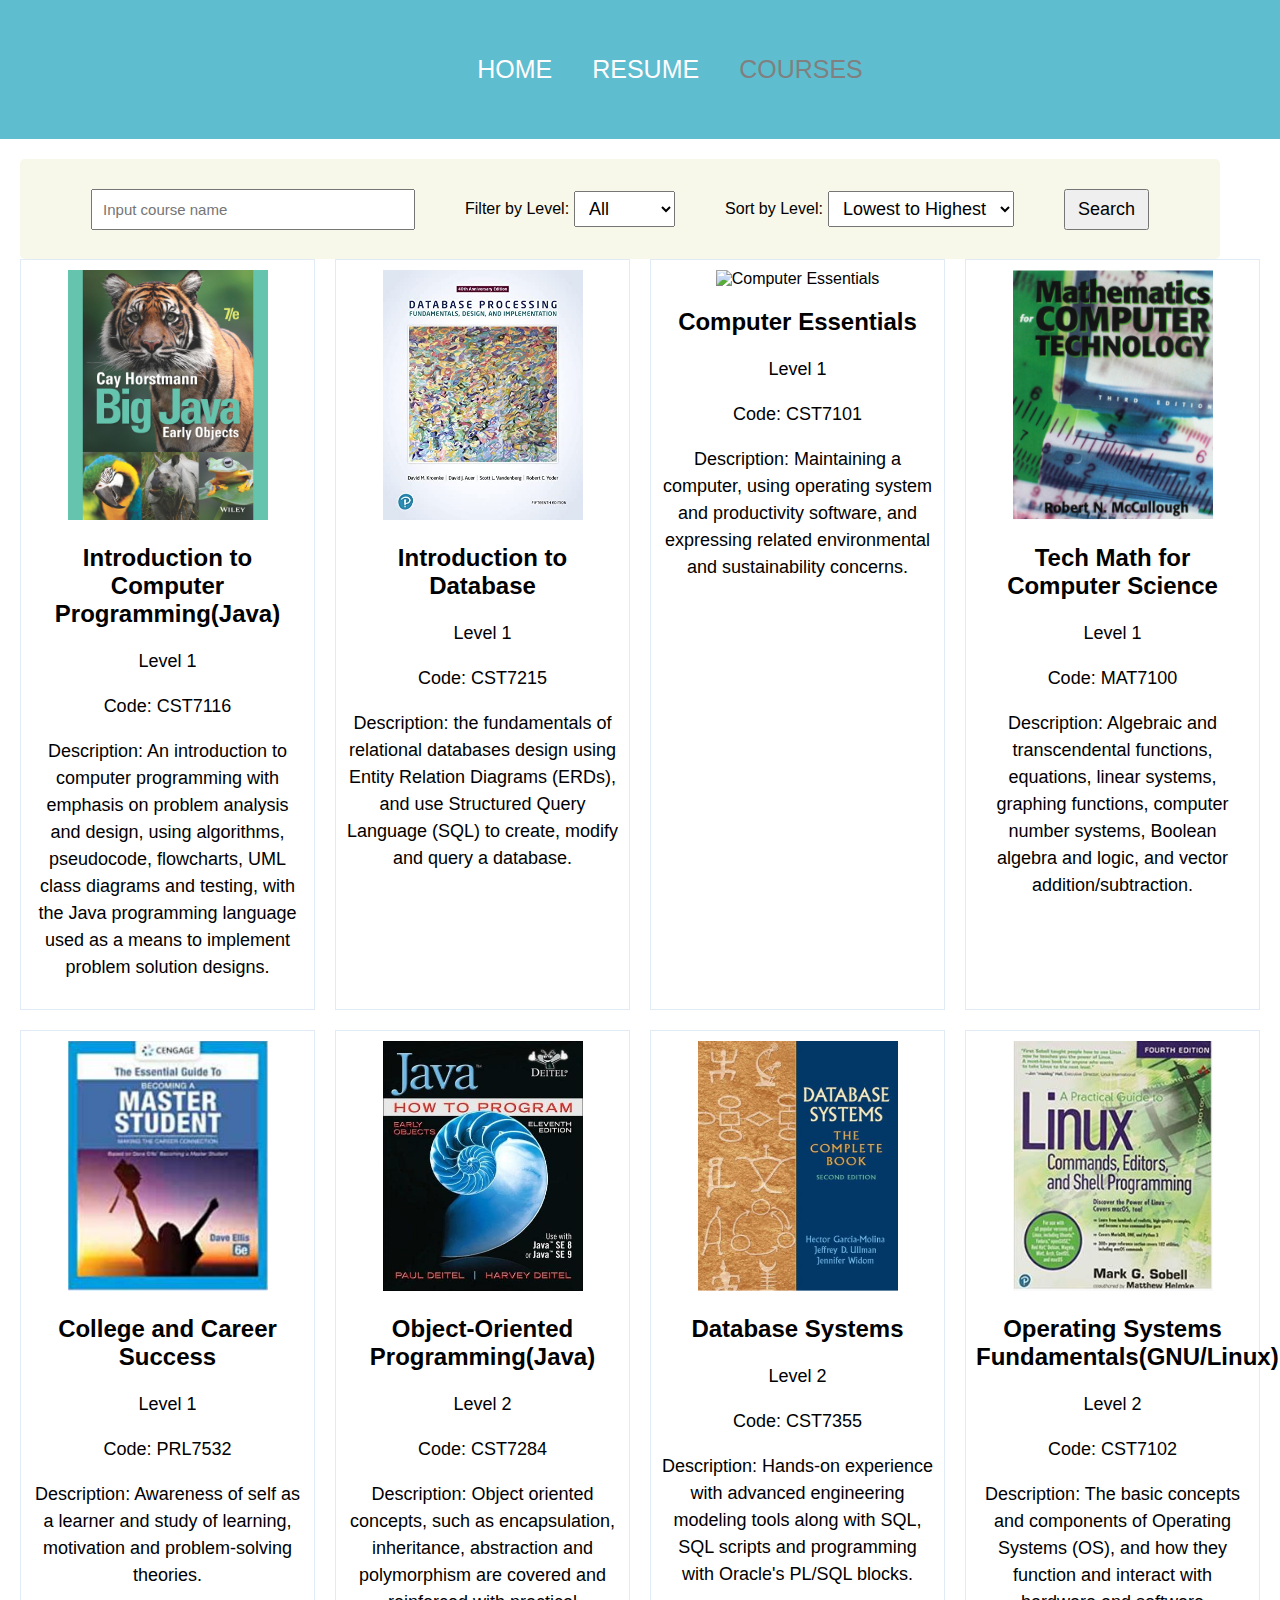
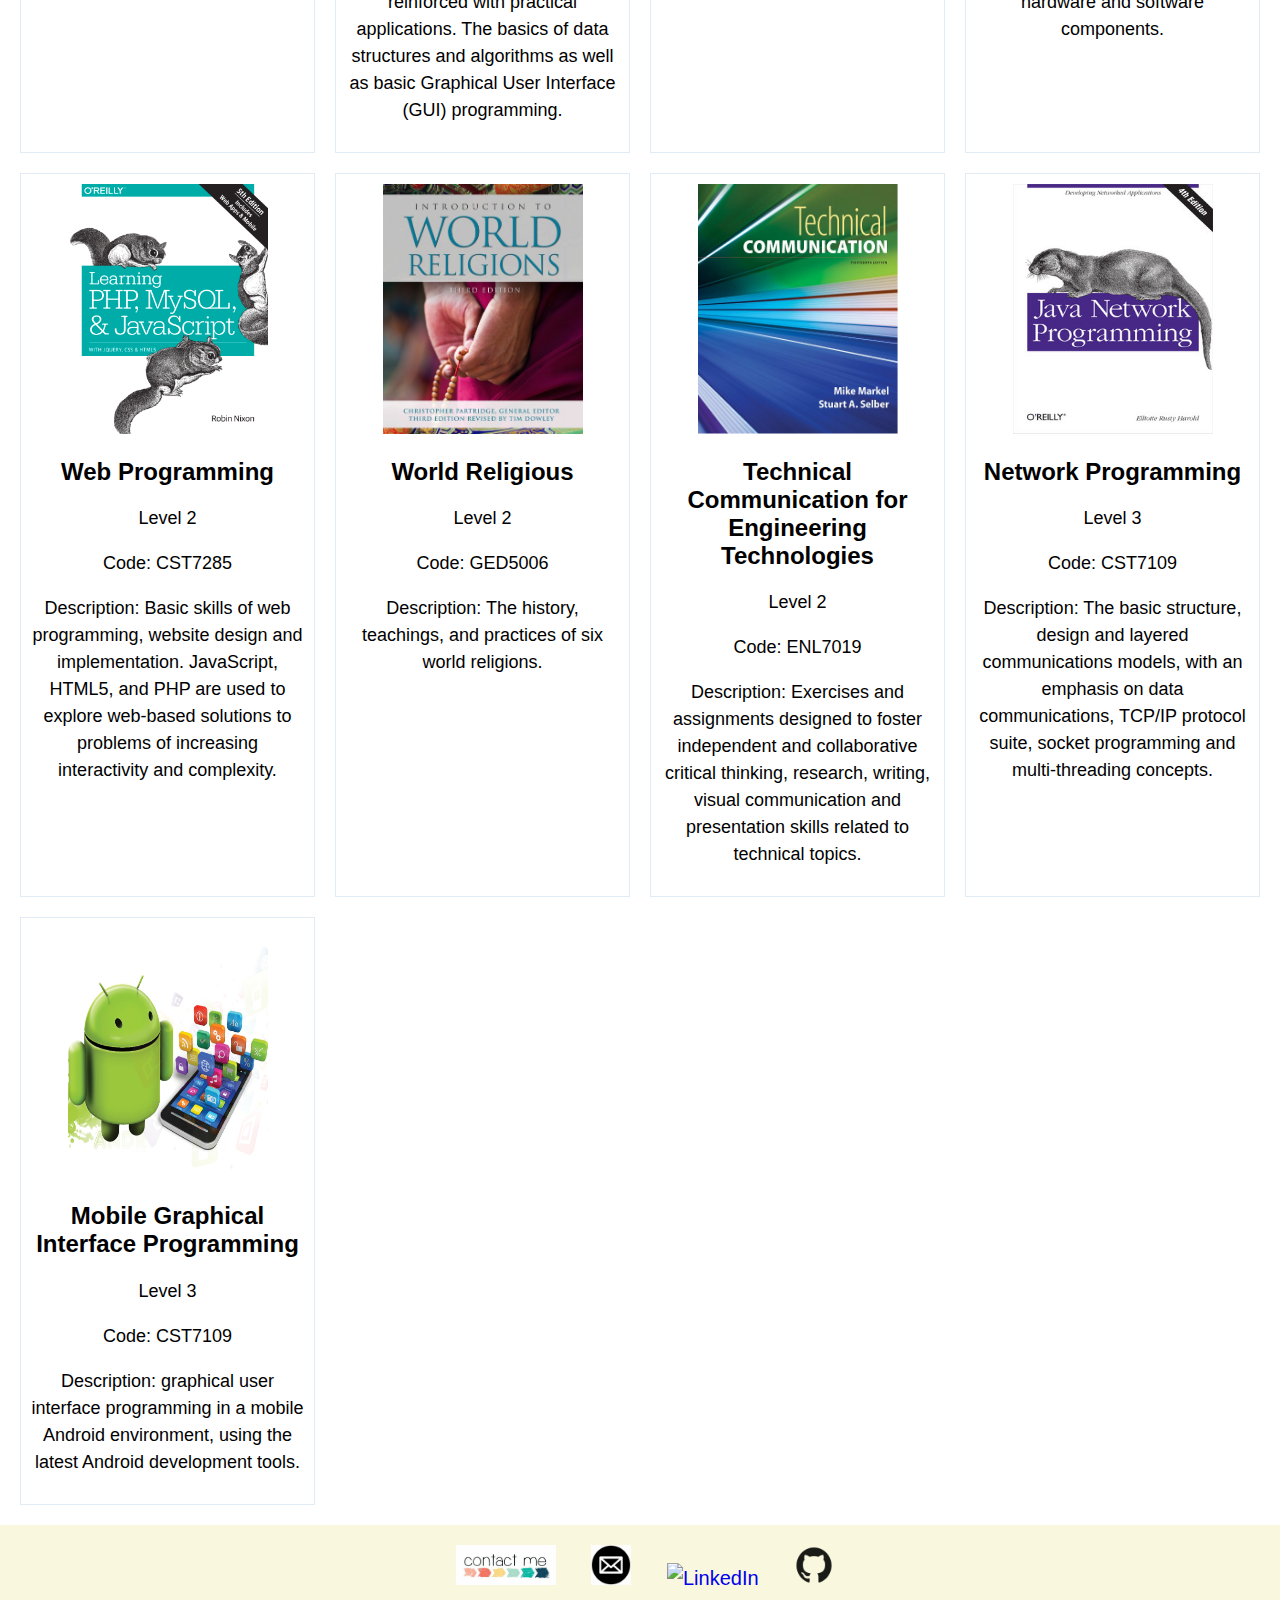
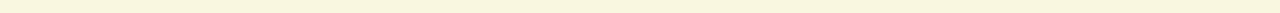
==== commit 413aa785: "update" ====
--- a/courses.html
+++ b/courses.html
@@ -56,18 +56,18 @@
     <!--footer-->
     <footer>
     <p>
-        <img src="Images/contact.jpg" alt="contact" class="footer-contact"/>
+        <img src="Images/contact.jpg" alt="contact" class="footer-contact">
         <a href="mailto:huangyao0818@gmail.com" class="footer-a">
-            <img src="Images/Email.jpg" alt="Email" class="footer-img"/>
+            <img src="Images/Email.jpg" alt="Email" class="footer-img">
         </a>
         <a href="https://www.linkedin.com/in/alicia-yao-huang/" target="_blank" class="footer-a">
-            <img src="Images/Linkedin.jpg" alt="LinkedIn" class="footer-img"/>
+            <img src="Images/Linkedin.jpg" alt="LinkedIn" class="footer-img">
         </a>
         <a href="https://github.com/ottawaAli" target="_blank" class="footer-a">
-            <img src="Images/Github.png" alt="Github" class="footer-img"/>
+            <img src="Images/Github.png" alt="Github" class="footer-img">
         </a>
     </p>
     </footer>
-	<script src="Scripts/course.js" type="text/javascript"></script>
+	<script src="Scripts/course.js"></script>
 </body>
 </html>
--- a/Styles/main.css
+++ b/Styles/main.css
@@ -47,7 +47,7 @@
 /* Style the index */
 .index-container > div {
     width: 100%;
-    max-width: 1000px; 
+
 }
 
 .index-container {
@@ -87,6 +87,7 @@
 	display: flex;
 	flex-direction: column;
 	justify-content: center;
+    max-width: 900px; 	
 	align-items: center;
 }
 
@@ -179,7 +180,7 @@
     margin: 0 500px;
     display: flex;
     flex-direction: column;
-    align-items: left;
+    align-items: flex-start;;
     justify-content: left;
     position: relative;
 }
@@ -252,7 +253,7 @@
 
 .course-form {
 	background-color: #f7f7ea;
-	width:  1200;
+	width:  1200px;
 	height: 100px;
 	border-radius: 5px;
 	display: flex;
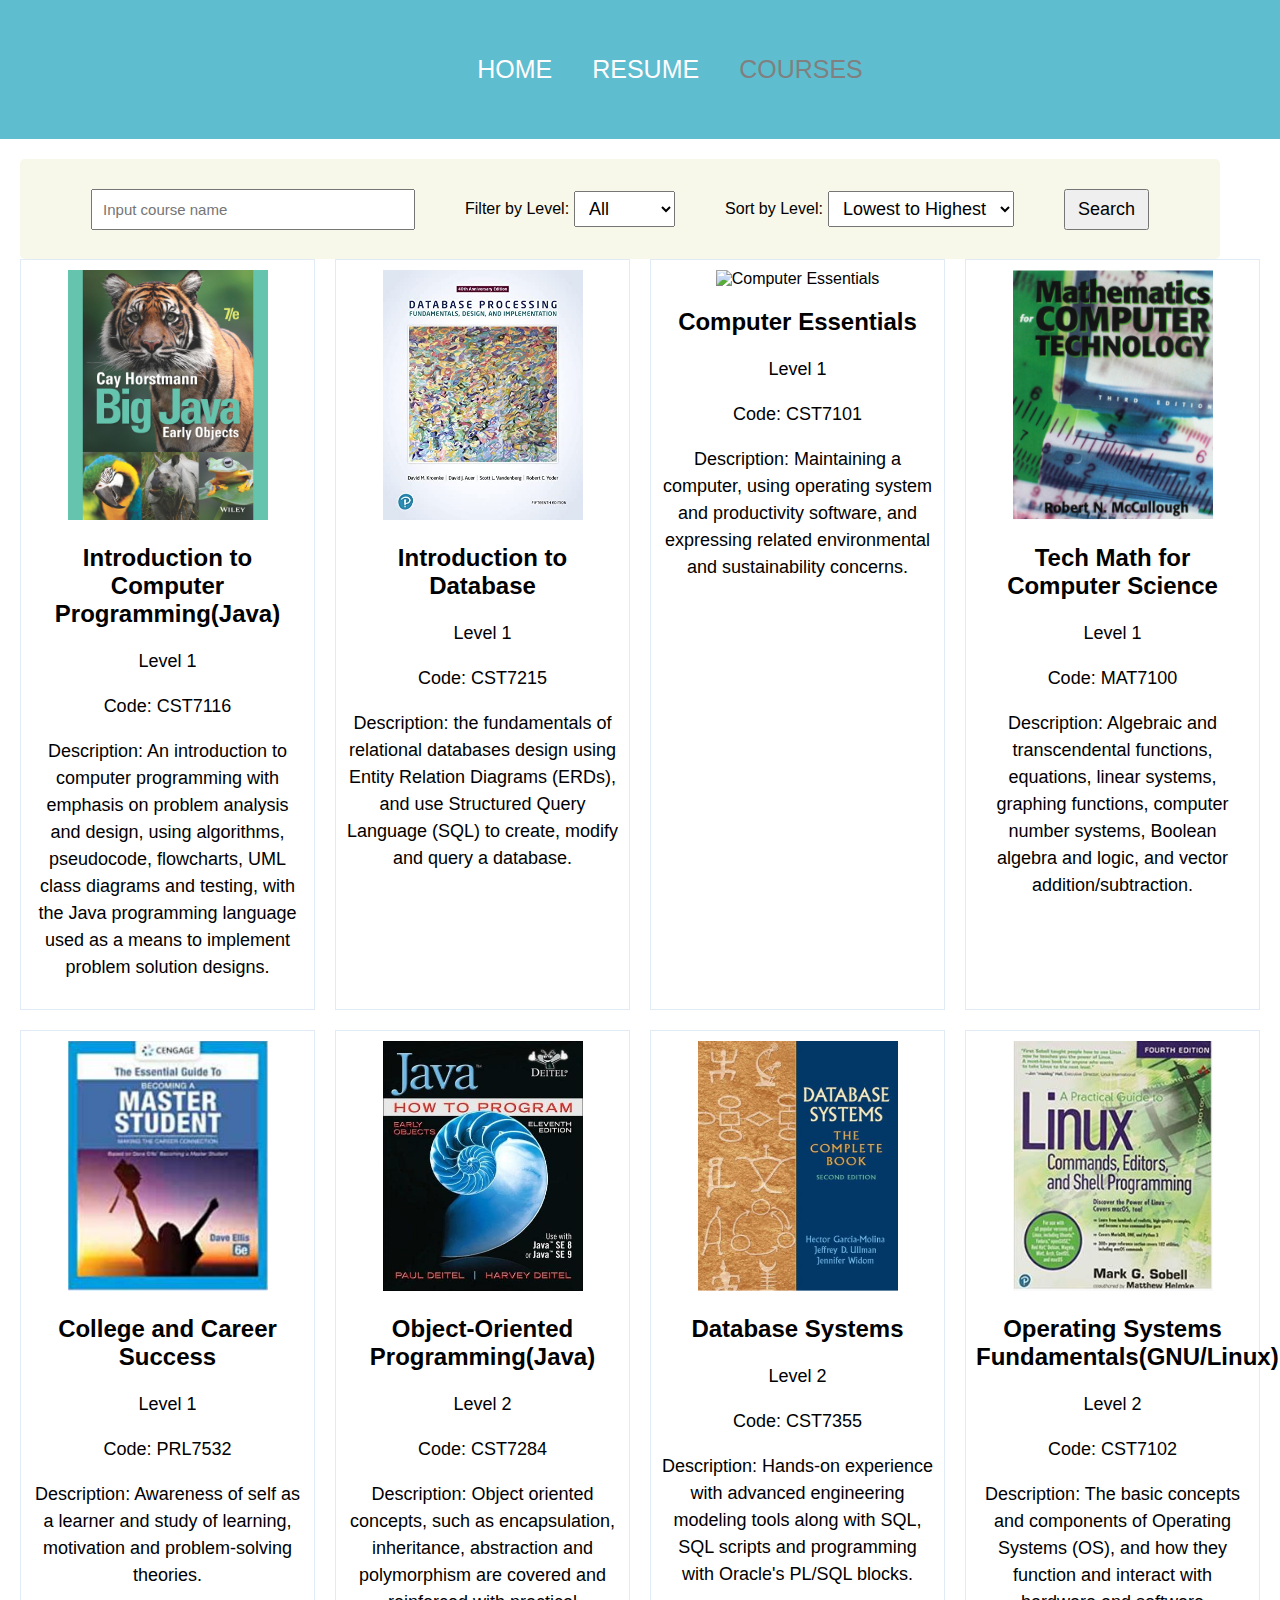
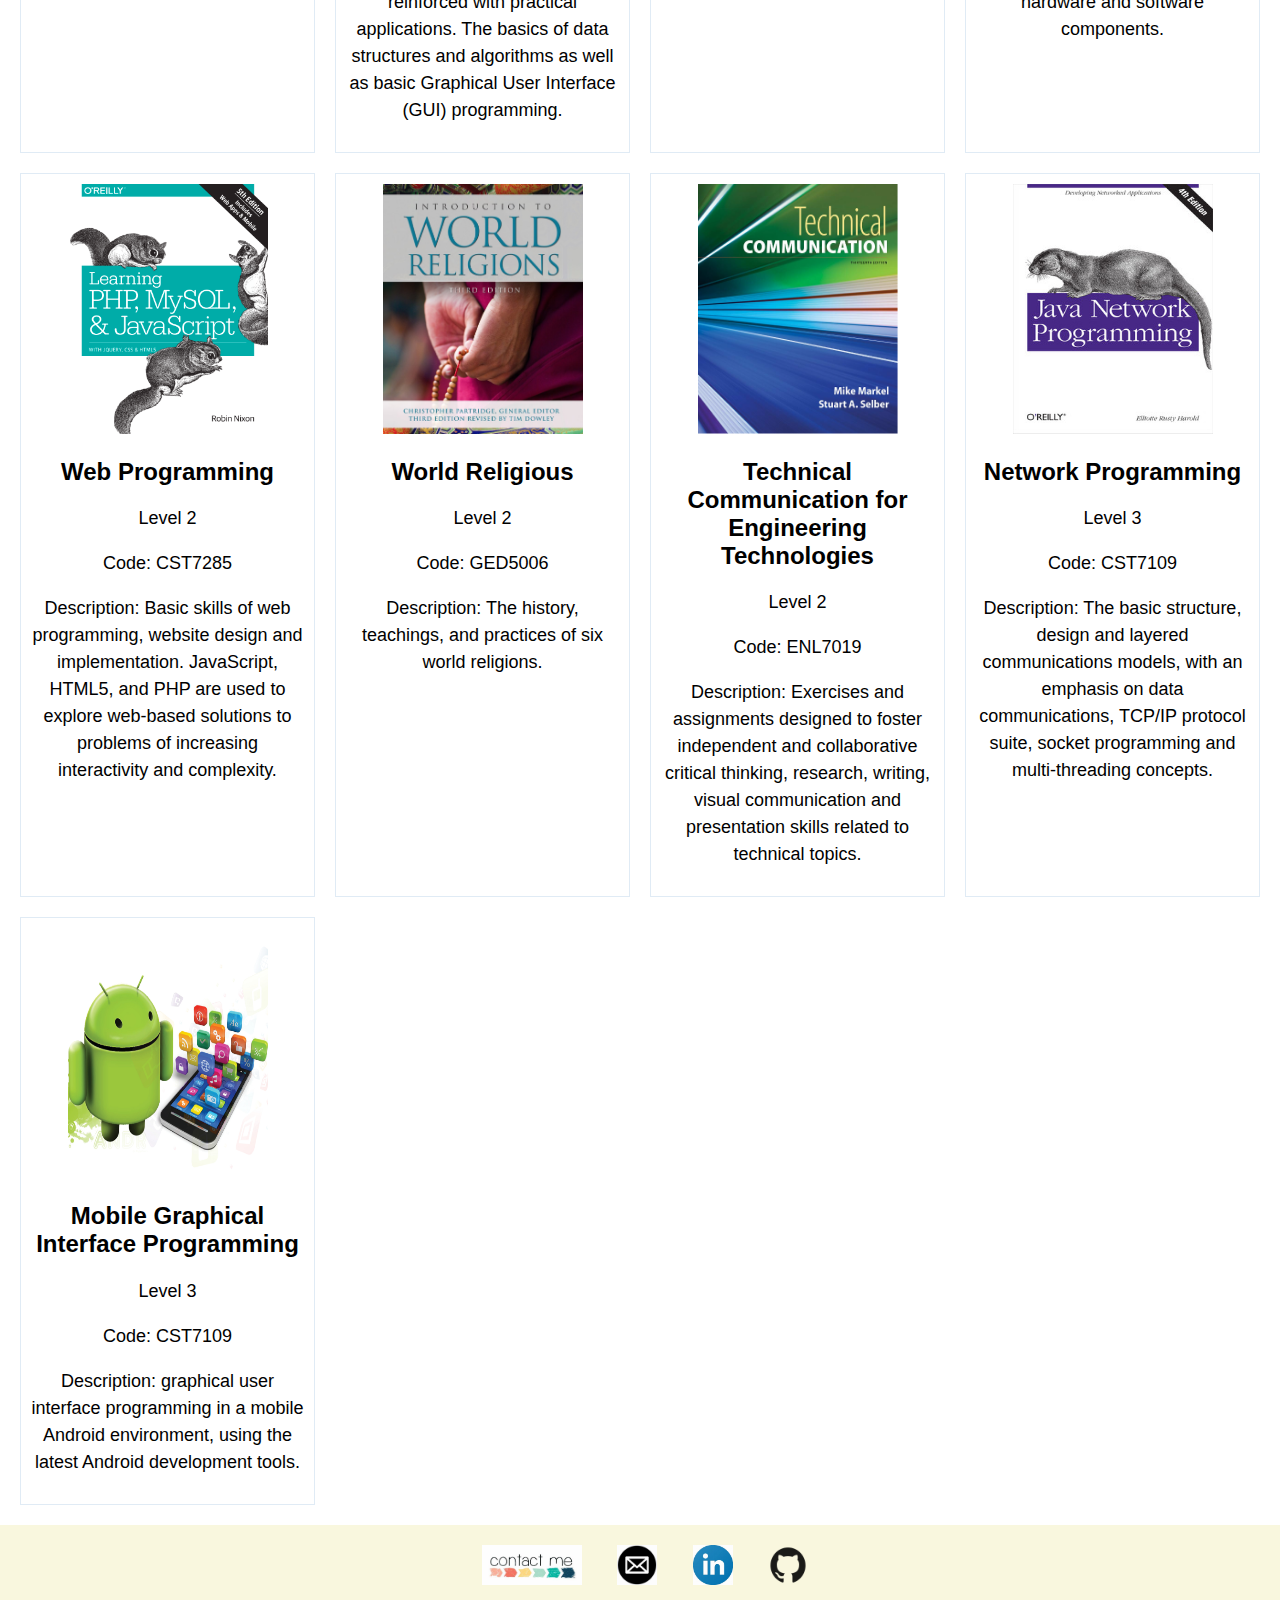
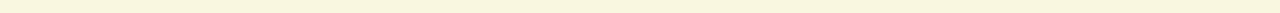
==== commit 47104365: "link pic" ====
--- a/courses.html
+++ b/courses.html
@@ -61,7 +61,7 @@
             <img src="Images/Email.jpg" alt="Email" class="footer-img">
         </a>
         <a href="https://www.linkedin.com/in/alicia-yao-huang/" target="_blank" class="footer-a">
-            <img src="Images/Linkedin.jpg" alt="LinkedIn" class="footer-img">
+            <img src="Images/link.png" alt="LinkedIn" class="footer-img">
         </a>
         <a href="https://github.com/ottawaAli" target="_blank" class="footer-a">
             <img src="Images/Github.png" alt="Github" class="footer-img">
